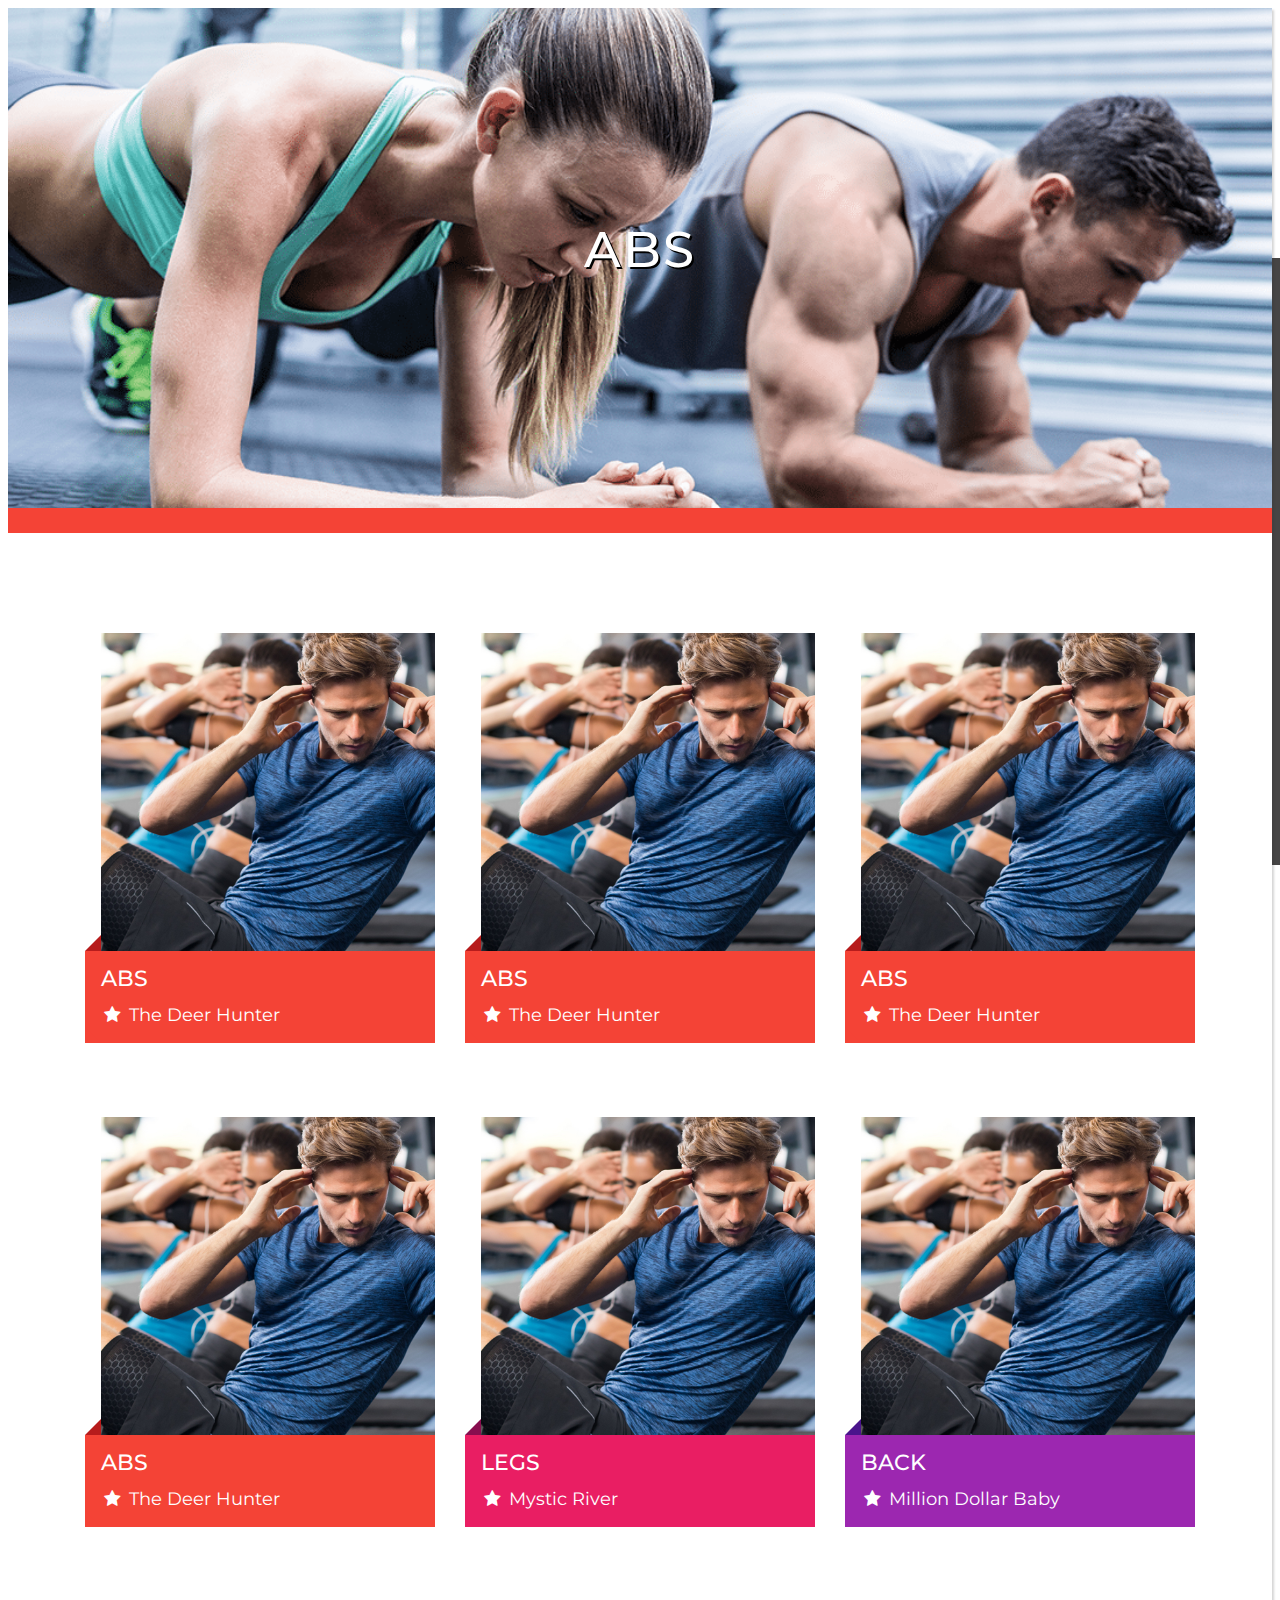
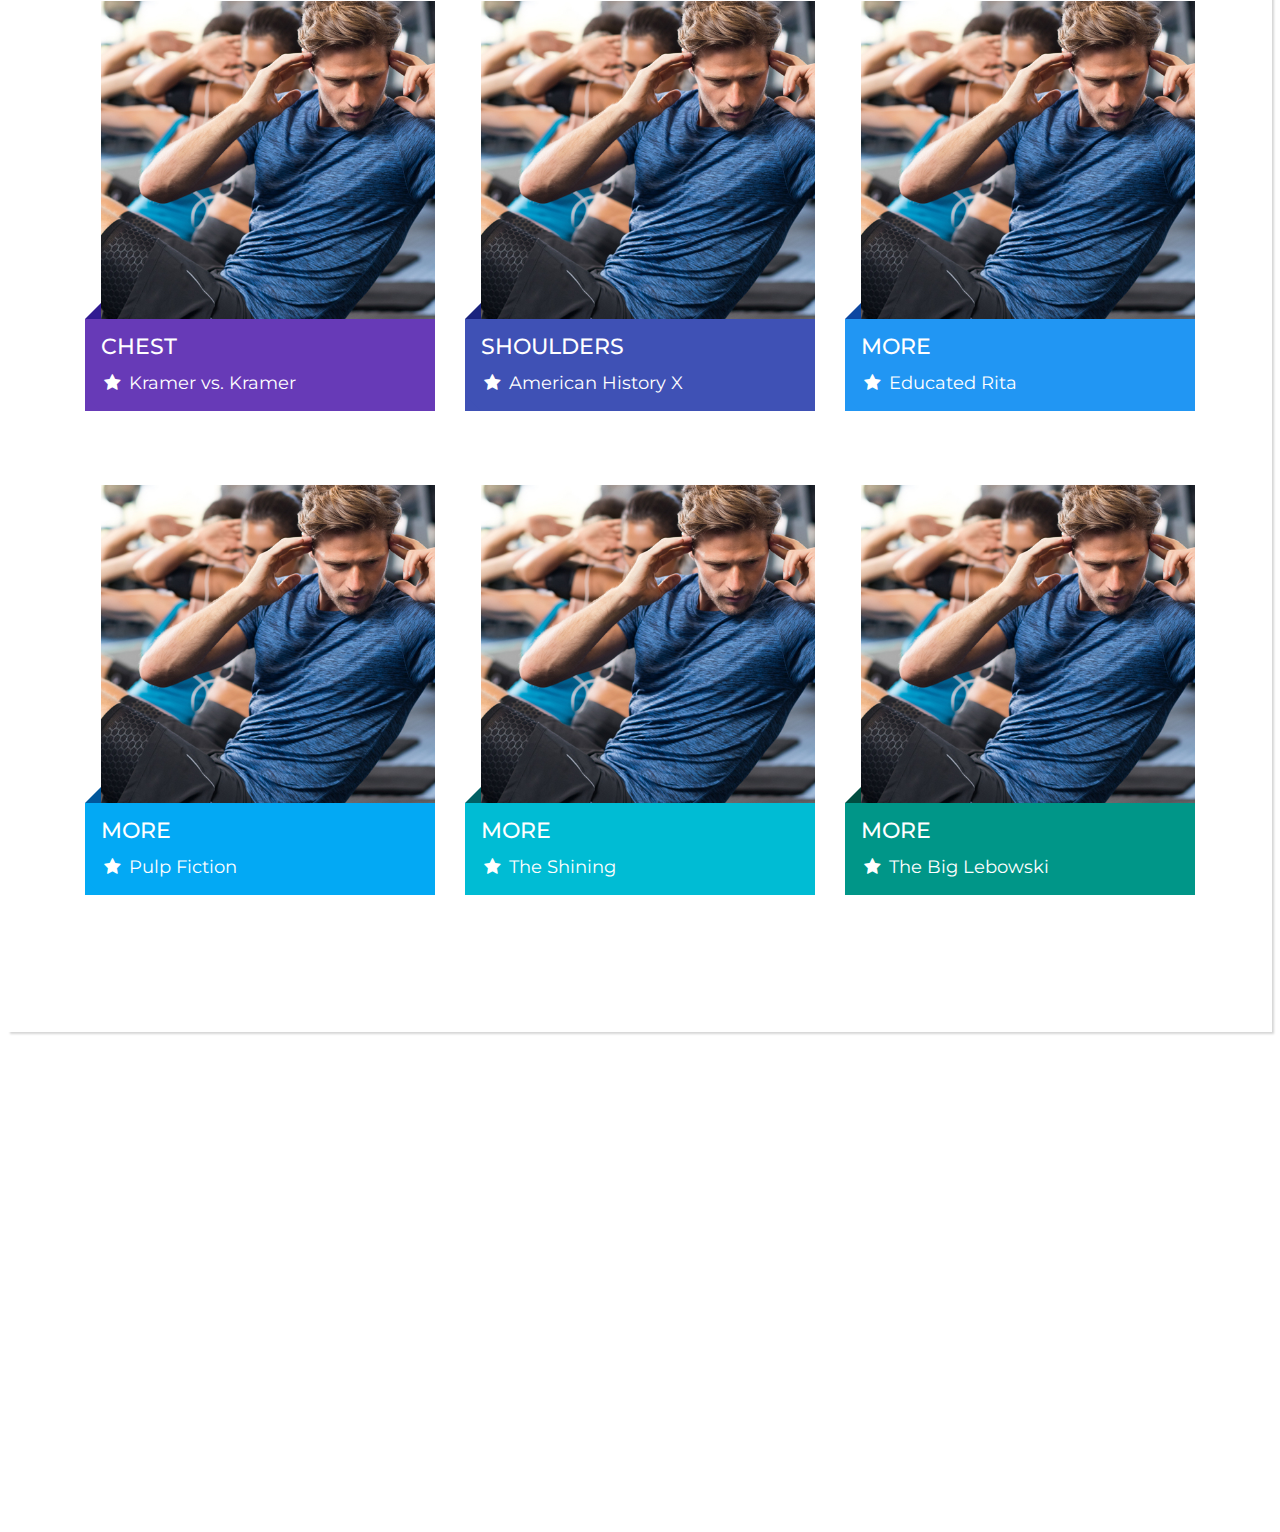
==== Pages/ABS.html @ 4ee438ba "abs page test" ====
<!DOCTYPE html>
<html lang="en">

<head>
    <meta charset="UTF-8">
    <title>Workout Info</title>
    <meta name="viewport" content="width=device-width, initial-scale=1">
    <link rel="stylesheet" href="https://cdnjs.cloudflare.com/ajax/libs/meyer-reset/2.0/reset.min.css">
    <link rel="stylesheet" href="../CSS/style.css">
    <link rel='stylesheet' href='https://cdnjs.cloudflare.com/ajax/libs/font-awesome/4.2.0/css/font-awesome.min.css'>
    <link rel='stylesheet' href='../CSS/block-ex.css'>
    <link rel="stylesheet" href="../CSS/cards.css">
    <link rel="stylesheet" href="../CSS/footer.css">
    <link href="https://unpkg.com/aos@2.3.1/dist/aos.css" rel="stylesheet">

</head>

<body>
    <div class="wrapper">
        <!-- partial:index.partial.html -->
        <link href='https://fonts.googleapis.com/css?family=Montserrat|Cardo' rel='stylesheet' type='text/css'>
        <!--NAVIGATION-->
        <header class="main_h">

            <div class="row-nav">
                <a class="logo" href="/Pages/ABS.html">LOGO</a>

                <div class="mobile-toggle">
                    <span></span>
                    <span></span>
                    <span></span>
                </div>

                <nav>
                    <ul>
                        <li><a href=".ABS">Section 01</a></li>
                        <li><a href=".sec02">Section 02</a></li>
                        <li><a href=".sec03">Section 03</a></li>
                        <li><a href=".sec04">Section 04</a></li>
                    </ul>
                </nav>


            </div> <!-- / row -->
        </header>
        <!--HEADER+TITEL-->
        <div class="hero hero-abs">

            <h1><span></span> <br> ABS</h1>



        </div>
        <section class="top-color-abs">
        </section>

        <section class="blank">
        </section>

        <!--EXERCISES-->

        <section class="container">

            <div class="row active-with-click">
                <div class="col-md-4 col-sm-6 col-xs-12">
                    <article class="material-card Red">
                        <h2>
                            <span>ABS</span>
                            <strong>
                                <i class="fa fa-fw fa-star"></i>
                                The Deer Hunter
                            </strong>
                        </h2>
                        <div class="mc-content">
                            <div class="img-container">
                                <img class="img-responsive" src="../Sources/Pictures/abs.jpg">
                            </div>
                        </div>

                    </article>
                </div>
                <div class="col-md-4 col-sm-6 col-xs-12">
                    <article class="material-card Red">
                        <h2>
                            <span>ABS</span>
                            <strong>
                                <i class="fa fa-fw fa-star"></i>
                                The Deer Hunter
                            </strong>
                        </h2>
                        <div class="mc-content">
                            <div class="img-container">
                                <img class="img-responsive" src="../Sources/Pictures/abs.jpg">
                            </div>
                            <div class="mc-description">
                                He has appeared in more than 100 films and television shows, including The Deer
                                Hunter,
                                Annie Hall, The Prophecy trilogy, The Dogs of War ...
                            </div>
                        </div>

                    </article>
                </div>
                <div class="col-md-4 col-sm-6 col-xs-12">
                    <article class="material-card Red">
                        <h2>
                            <span>ABS</span>
                            <strong>
                                <i class="fa fa-fw fa-star"></i>
                                The Deer Hunter
                            </strong>
                        </h2>
                        <div class="mc-content">
                            <div class="img-container">
                                <img class="img-responsive" src="../Sources/Pictures/abs.jpg">
                            </div>
                        </div>

                    </article>
                </div>
                <div class="col-md-4 col-sm-6 col-xs-12">
                    <article class="material-card Red">
                        <h2>
                            <span>ABS</span>
                            <strong>
                                <i class="fa fa-fw fa-star"></i>
                                The Deer Hunter
                            </strong>
                        </h2>
                        <div class="mc-content">
                            <div class="img-container">
                                <img class="img-responsive" src="../Sources/Pictures/abs.jpg">
                            </div>
                        </div>

                    </article>
                </div>
                <div class="col-md-4 col-sm-6 col-xs-12">
                    <article class="material-card Pink">
                        <h2>
                            <span>LEGS</span>
                            <strong>
                                <i class="fa fa-fw fa-star"></i>
                                Mystic River
                            </strong>
                        </h2>
                        <div class="mc-content">
                            <div class="img-container">
                                <img class="img-responsive" src="../Sources/Pictures/abs.jpg">
                            </div>

                        </div>
                    </article>
                </div>
                <div class="col-md-4 col-sm-6 col-xs-12">
                    <article class="material-card Purple">
                        <h2>
                            <span>BACK</span>
                            <strong>
                                <i class="fa fa-fw fa-star"></i>
                                Million Dollar Baby
                            </strong>
                        </h2>
                        <div class="mc-content">
                            <div class="img-container">
                                <img class="img-responsive" src="../Sources/Pictures/abs.jpg">
                            </div>

                        </div>

                    </article>
                </div>
                <div class="col-md-4 col-sm-6 col-xs-12">
                    <article class="material-card Deep-Purple">
                        <h2>
                            <span>CHEST</span>
                            <strong>
                                <i class="fa fa-fw fa-star"></i>
                                Kramer vs. Kramer
                            </strong>
                        </h2>
                        <div class="mc-content">
                            <div class="img-container">
                                <img class="img-responsive" src="../Sources/Pictures/abs.jpg">
                            </div>

                        </div>

                    </article>
                </div>
                <div class="col-md-4 col-sm-6 col-xs-12">
                    <article class="material-card Indigo">
                        <h2>
                            <span>SHOULDERS</span>
                            <strong>
                                <i class="fa fa-fw fa-star"></i>
                                American History X
                            </strong>
                        </h2>
                        <div class="mc-content">
                            <div class="img-container">
                                <img class="img-responsive" src="../Sources/Pictures/abs.jpg">
                            </div>

                        </div>

                    </article>
                </div>
                <div class="col-md-4 col-sm-6 col-xs-12">
                    <article class="material-card Blue">
                        <h2>
                            <span>MORE</span>
                            <strong>
                                <i class="fa fa-fw fa-star"></i>
                                Educated Rita
                            </strong>
                        </h2>
                        <div class="mc-content">
                            <div class="img-container">
                                <img class="img-responsive" src="../Sources/Pictures/abs.jpg">
                            </div>

                        </div>

                    </article>
                </div>
                <div class="col-md-4 col-sm-6 col-xs-12">
                    <article class="material-card Light-Blue">
                        <h2>
                            <span>MORE</span>
                            <strong>
                                <i class="fa fa-fw fa-star"></i>
                                Pulp Fiction
                            </strong>
                        </h2>
                        <div class="mc-content">
                            <div class="img-container">
                                <img class="img-responsive" src="../Sources/Pictures/abs.jpg">
                            </div>

                        </div>

                    </article>
                </div>
                <div class="col-md-4 col-sm-6 col-xs-12">
                    <article class="material-card Cyan">
                        <h2>
                            <span>MORE</span>
                            <strong>
                                <i class="fa fa-fw fa-star"></i>
                                The Shining
                            </strong>
                        </h2>
                        <div class="mc-content">
                            <div class="img-container">
                                <img class="img-responsive" src="../Sources/Pictures/abs.jpg">
                            </div>

                        </div>
                    </article>
                </div>
                <div class="col-md-4 col-sm-6 col-xs-12">
                    <article class="material-card Teal">
                        <h2>
                            <span>MORE</span>
                            <strong>
                                <i class="fa fa-fw fa-star"></i>
                                The Big Lebowski
                            </strong>
                        </h2>
                        <div class="mc-content">
                            <div class="img-container">
                                <img class="img-responsive" src="../Sources/Pictures/abs.jpg">
                            </div>

                        </div>
                </div>

            </div>
            <div class="blank"></div>
        </section>




        <!--Legs-->

        <!--Arms-->

    </div>


    <!--FOOTER-->
    <footer>
        <div class="footer">
            <div class="inner-footer">
                <div class="footer-items">
                    <a href="/index.html"><img src="/Images/logo/UitDeKnoop logo white.png" alt="logo" /></a>
                    <p>
                        Info
                    </p>
                </div>

                <div class="footer-items links">
                    <h2>Links</h2>
                    <div class="border"></div>
                    <ul>
                        <a href="/Pages/overons.html">
                            <li>About us</li>
                        </a>
                        <a href="/Pages/activiteiten.html">
                            <li>How it works</li>
                        </a>

                    </ul>
                </div>

                <div class="footer-items inschrijven">
                    <h2>Inschrijvingen</h2>
                    <div class="border"></div>
                    <ul>
                        <a href="/Pages/lidworden.html">
                            <li>Word lid</li>
                        </a>
                        <a href="/Pages/vrijwilliger.html">
                            <li>Word vrijwilliger</li>
                        </a>
                        <a onclick="toonDonatie();">
                            <li>Steun ons</li>
                        </a>
                    </ul>
                </div>

                <div class="footer-items">
                    <h2>Contacteer ons</h2>
                    <div class="border"></div>
                    <ul>
                        <li>
                            <i class="fa fa-map-marker" aria-hidden="true"></i>Mussenstraat
                            17-19, 1000 Brussel
                        </li>
                        <li>
                            <i class="fa fa-phone" aria-hidden="true"></i>02 546 15 91
                        </li>
                        <li>
                            <i class="fa fa-envelope" aria-hidden="true"></i>info@gehandicaptenensolidariteit.be
                        </li>
                    </ul>
                    <div class="social-media">
                        <a href="https://www.facebook.com/gehandicaptenensolidariteitvzw/"><i class="fa fa-facebook"
                                aria-hidden="true"></i></a>
                    </div>
                </div>
            </div>
            <div class="footer-bottom">
                Gemaakt door Alex Menzies
            </div>
        </div>
    </footer>


    <!-- partial -->
    <style>
        .github-corner:hover .octo-arm {
            animation: octocat-wave 560ms ease-in-out
        }

        @keyframes octocat-wave {

            0%,
            100% {
                transform: rotate(0)
            }

            20%,
            60% {
                transform: rotate(-25deg)
            }

            40%,
            80% {
                transform: rotate(10deg)
            }
        }

        @media (max-width:500px) {
            .github-corner:hover .octo-arm {
                animation: none
            }

            .github-corner .octo-arm {
                animation: octocat-wave 560ms ease-in-out
            }
        }
    </style>
    <script src="https://unpkg.com/aos@2.3.1/dist/aos.js"></script>

    <script>
        AOS.init();
    </script>
    <script src="../JAVA/cards.js"></script>
    <script src="../JAVA/hide.js"></script>
    <script src='https://cdnjs.cloudflare.com/ajax/libs/jquery/2.1.3/jquery.min.js'></script>
    <script src="../JAVA/script.js"></script>

</body>

</html>
---- CSS/style.css ----
.main_h {
  position: fixed;
  max-height: 70px;
  z-index: 999;
  width: 100%;
  padding-top: 17px;
  background: none;
  overflow: hidden;
  -webkit-transition: all 0.3s;
  transition: all 0.3s;
  opacity: 0;
  top: -100px;
  padding-bottom: 6px;
  font-family: "Montserrat", sans-serif;
}

@media only screen and (max-width: 766px) {
  .main_h {
    padding-top: 25px;
  }
}

.open-nav {
  max-height: 400px !important;
}

.open-nav .mobile-toggle {
  transform: rotate(-90deg);
  -webkit-transform: rotate(-90deg);
}

.sticky {
  background-color: #fff;
  opacity: 1;
  top: 0px;
  border-bottom: 1px solid gainsboro;
  box-shadow: 0 1px 50px -2px gray;
}

.logo {
  width: 50px;
  font-size: 25px;
  color: #8f8f8f;
  text-transform: uppercase;
  float: left;
  display: block;
  margin-top: 0;
  line-height: 1;
  margin-bottom: 10px;
}

@media only screen and (max-width: 766px) {
  .logo {
    float: none;
  }
}

nav {
  float: right;
  width: 60%;
}

@media only screen and (max-width: 766px) {
  nav {
    width: 100%;
  }
}

nav ul {
  list-style: none;
  overflow: hidden;
  text-align: right;
  float: right;
}

@media only screen and (max-width: 766px) {
  nav ul {
    padding-top: 10px;
    margin-bottom: 22px;
    float: left;
    text-align: center;
    width: 100%;
  }
}

nav ul li {
  display: inline-block;
  margin-left: 35px;
  line-height: 1.5;
}

@media only screen and (max-width: 766px) {
  nav ul li {
    width: 100%;
    padding: 7px 0;
    margin: 0;
  }
}

nav ul a {
  color: #888888;
  text-transform: uppercase;
  font-size: 12px;
}

.mobile-toggle {
  display: none;
  cursor: pointer;
  font-size: 20px;
  position: absolute;
  right: 22px;
  top: 0;
  width: 30px;
  -webkit-transition: all 200ms ease-in;
  -moz-transition: all 200ms ease-in;
  transition: all 200ms ease-in;
}

@media only screen and (max-width: 766px) {
  .mobile-toggle {
    display: block;
  }
}

.mobile-toggle span {
  width: 30px;
  height: 4px;
  margin-bottom: 6px;
  border-radius: 1000px;
  background: #8f8f8f;
  display: block;
}

.row-nav {
  width: 100%;
  max-width: 1200px;
  margin: 0 auto;
  position: relative;
  padding: 0 2%;
}


* {
  box-sizing: border-box;
}

body {
  color: #8f8f8f;
  background: white;
  font-weight: 300;
  -webkit-font-smoothing: antialiased;
  font-family: "Montserrat", sans-serif;
}

a {
  text-decoration: none;
}

#myDIV {
  display: none;
}

h1 {
  font-size: 30px;
  line-height: 1.8;
  text-transform: uppercase;
  font-family: "Montserrat", sans-serif;
}

p {
  margin-bottom: 20px;
  font-size: 17px;
  line-height: 2;
}

.content {
  padding: 50px 2% 250px;
}

.top-color-abs {
  background-color: #F44336;
  height: 25px;
}

.button {
  border: none;
  color: white;
  padding: 5px 20px;
  text-align: center;
  text-decoration: none;
  display: inline-block;
  font-size: 16px;
  margin: 4px 2px;
  cursor: pointer;
}

.button-style {
  background-color: rgba(255, 255, 255, 0);
  color: white;
  border: 2px solid #e7e7e7;
  border-radius: 9px;
}

.hero {
  position: relative;
  background: #333 url(../Sources/Pictures/why-you-should-not-do-that-workout-1199x675.jpg) fixed top;
  -webkit-background-size: cover;
  -moz-background-size: cover;
  background-size: 100%;
  text-align: center;
  color: #fff;
  padding-top: 110px;
  min-height: 500px;
  letter-spacing: 2px;
  font-family: "Montserrat", sans-serif;
}

.hero-abs {

  background: #333 url(/Sources/Pictures/abs2.png) fixed top;

  background-size: 100%;
}



.hero h1 {
  font-size: 50px;
  line-height: 1.3;
  text-shadow: black 2px 2px;
}

.hero h1 span {
  font-size: 25px;
  color: #e8f380;
  border-bottom: 2px solid #e8f380;
  padding-bottom: 12px;
  line-height: 3;
}

.mouse {
  display: block;
  margin: 0 auto;
  width: 26px;
  height: 46px;
  border-radius: 13px;
  border: 2px solid #e8f380;
  bottom: 40px;
  position: absolute;
  left: 50%;
  margin-left: -14px;
}

.mouse span {
  display: block;
  margin: 6px auto;
  width: 2px;
  height: 2px;
  border-radius: 4px;
  background: #e8f380;
  border: 1px solid transparent;
  -webkit-animation-duration: 1s;
  animation-duration: 1s;
  -webkit-animation-fill-mode: both;
  animation-fill-mode: both;
  -webkit-animation-iteration-count: infinite;
  animation-iteration-count: infinite;
  -webkit-animation-name: scroll;
  animation-name: scroll;
}

.blank {
  width: 100%;
  height: 100px;
}

@-webkit-keyframes scroll {
  0% {
    opacity: 1;
    -webkit-transform: translateY(0);
    transform: translateY(0);
  }

  100% {
    opacity: 0;
    -webkit-transform: translateY(20px);
    transform: translateY(20px);
  }
}

@keyframes scroll {
  0% {
    opacity: 1;
    -webkit-transform: translateY(0);
    -ms-transform: translateY(0);
    transform: translateY(0);
  }

  100% {
    opacity: 0;
    -webkit-transform: translateY(20px);
    -ms-transform: translateY(20px);
    transform: translateY(20px);
  }
}
---- CSS/block-ex.css ----
.carousel-inner>.item>a>img,
.carousel-inner>.item>img,
.img-responsive,
.thumbnail a>img,
.thumbnail>img {
    display: block;
    max-width: 100%;
    height: auto
}

.img-rounded {
    border-radius: 6px
}

.img-thumbnail {
    display: inline-block;
    max-width: 100%;
    height: auto;
    padding: 4px;
    line-height: 1.42857143;
    background-color: #fff;
    border: 1px solid #ddd;
    border-radius: 4px;
    -webkit-transition: all .2s ease-in-out;
    -o-transition: all .2s ease-in-out;
    transition: all .2s ease-in-out
}

.img-circle {
    border-radius: 50%
}

hr {
    margin-top: 20px;
    margin-bottom: 20px;
    border: 0;
    border-top: 1px solid #eee
}

.sr-only {
    position: absolute;
    width: 1px;
    height: 1px;
    padding: 0;
    margin: -1px;
    overflow: hidden;
    clip: rect(0, 0, 0, 0);
    border: 0
}

.sr-only-focusable:active,
.sr-only-focusable:focus {
    position: static;
    width: auto;
    height: auto;
    margin: 0;
    overflow: visible;
    clip: auto
}

[role=button] {
    cursor: pointer
}

.h1,
.h2,
.h3,
.h4,
.h5,
.h6,
h1,
h2,
h3,
h4,
h5,
h6 {
    font-weight: 500;
    line-height: 1.1;
    color: inherit
}

.h1 .small,
.h1 small,
.h2 .small,
.h2 small,
.h3 .small,
.h3 small,
.h4 .small,
.h4 small,
.h5 .small,
.h5 small,
.h6 .small,
.h6 small,
h1 .small,
h1 small,
h2 .small,
h2 small,
h3 .small,
h3 small,
h4 .small,
h4 small,
h5 .small,
h5 small,
h6 .small,
h6 small {
    font-weight: 400;
    line-height: 1;
    color: #777
}

.h1,
.h2,
.h3,
h1,
h2,
h3 {
    margin-top: 20px;
    margin-bottom: 10px
}

.h1 .small,
.h1 small,
.h2 .small,
.h2 small,
.h3 .small,
.h3 small,
h1 .small,
h1 small,
h2 .small,
h2 small,
h3 .small,
h3 small {
    font-size: 50%
}

.h4,
.h5,
.h6,
h4,
h5,
h6 {
    margin-top: 10px;
    margin-bottom: 10px
}

.h4 .small,
.h4 small,
.h5 .small,
.h5 small,
.h6 .small,
.h6 small,
h4 .small,
h4 small,
h5 .small,
h5 small,
h6 .small,
h6 small {
    font-size: 75%
}

.h1,
h1 {
    font-size: 30px
}

.h2,
h2 {
    font-size: 30px
}

.h3,
h3 {
    font-size: 24px
}

.h4,
h4 {
    font-size: 18px
}

.h5,
h5 {
    font-size: 14px
}

.h6,
h6 {
    font-size: 12px
}

p {
    margin: 0 0 10px
}

.lead {
    margin-bottom: 20px;
    font-size: 16px;
    font-weight: 300;
    line-height: 1.4
}

@media (min-width:768px) {
    .lead {
        font-size: 21px
    }
}

.small,
small {
    font-size: 85%
}

.mark,
mark {
    padding: .2em;
    background-color: #fcf8e3
}

.text-left {
    text-align: left
}

.text-right {
    text-align: right
}

.text-center {
    text-align: center
}

.text-justify {
    text-align: justify
}

.text-nowrap {
    white-space: nowrap
}

.text-lowercase {
    text-transform: lowercase
}

.text-uppercase {
    text-transform: uppercase
}

.text-capitalize {
    text-transform: capitalize
}

.text-muted {
    color: #777
}

.text-primary {
    color: #337ab7
}

a.text-primary:hover {
    color: #286090
}

.text-success {
    color: #3c763d
}

a.text-success:hover {
    color: #2b542c
}

.text-info {
    color: #31708f
}

a.text-info:hover {
    color: #245269
}

.text-warning {
    color: #8a6d3b
}

a.text-warning:hover {
    color: #66512c
}

.text-danger {
    color: #a94442
}

a.text-danger:hover {
    color: #843534
}

.bg-primary {
    color: #fff;
    background-color: #337ab7
}

a.bg-primary:hover {
    background-color: #286090
}

.bg-success {
    background-color: #dff0d8
}

a.bg-success:hover {
    background-color: #c1e2b3
}

.bg-info {
    background-color: #d9edf7
}

a.bg-info:hover {
    background-color: #afd9ee
}

.bg-warning {
    background-color: #fcf8e3
}

a.bg-warning:hover {
    background-color: #f7ecb5
}

.bg-danger {
    background-color: #f2dede
}

a.bg-danger:hover {
    background-color: #e4b9b9
}

.page-header {
    padding-bottom: 9px;
    margin: 40px 0 20px;
    border-bottom: 1px solid #eee
}

ol,
ul {
    margin-top: 0;
    margin-bottom: 10px
}

ol ol,
ol ul,
ul ol,
ul ul {
    margin-bottom: 0
}

.list-unstyled {
    padding-left: 0;
    list-style: none
}

.list-inline {
    padding-left: 0;
    margin-left: -5px;
    list-style: none
}

.list-inline>li {
    display: inline-block;
    padding-right: 5px;
    padding-left: 5px
}

dl {
    margin-top: 0;
    margin-bottom: 20px
}

dd,
dt {
    line-height: 1.42857143
}

dt {
    font-weight: 700
}

dd {
    margin-left: 0
}

@media (min-width:768px) {
    .dl-horizontal dt {
        float: left;
        width: 160px;
        overflow: hidden;
        clear: left;
        text-align: right;
        text-overflow: ellipsis;
        white-space: nowrap
    }

    .dl-horizontal dd {
        margin-left: 180px
    }
}

abbr[data-original-title],
abbr[title] {
    cursor: help;
    border-bottom: 1px dotted #777
}

.initialism {
    font-size: 90%;
    text-transform: uppercase
}

blockquote {
    padding: 10px 20px;
    margin: 0 0 20px;
    font-size: 17.5px;
    border-left: 5px solid #eee
}

blockquote ol:last-child,
blockquote p:last-child,
blockquote ul:last-child {
    margin-bottom: 0
}

blockquote .small,
blockquote footer,
blockquote small {
    display: block;
    font-size: 80%;
    line-height: 1.42857143;
    color: #777
}

blockquote .small:before,
blockquote footer:before,
blockquote small:before {
    content: '\2014 \00A0'
}

.blockquote-reverse,
blockquote.pull-right {
    padding-right: 15px;
    padding-left: 0;
    text-align: right;
    border-right: 5px solid #eee;
    border-left: 0
}

.blockquote-reverse .small:before,
.blockquote-reverse footer:before,
.blockquote-reverse small:before,
blockquote.pull-right .small:before,
blockquote.pull-right footer:before,
blockquote.pull-right small:before {
    content: ''
}

.blockquote-reverse .small:after,
.blockquote-reverse footer:after,
.blockquote-reverse small:after,
blockquote.pull-right .small:after,
blockquote.pull-right footer:after,
blockquote.pull-right small:after {
    content: '\00A0 \2014'
}

address {
    margin-bottom: 20px;
    font-style: normal;
    line-height: 1.42857143
}

code,
kbd,
pre,
samp {
    font-family: Menlo, Monaco, Consolas, "Courier New", monospace
}

code {
    padding: 2px 4px;
    font-size: 90%;
    color: #c7254e;
    background-color: #f9f2f4;
    border-radius: 4px
}

kbd {
    padding: 2px 4px;
    font-size: 90%;
    color: #fff;
    background-color: #333;
    border-radius: 3px;
    -webkit-box-shadow: inset 0 -1px 0 rgba(0, 0, 0, .25);
    box-shadow: inset 0 -1px 0 rgba(0, 0, 0, .25)
}

kbd kbd {
    padding: 0;
    font-size: 100%;
    font-weight: 700;
    -webkit-box-shadow: none;
    box-shadow: none
}

pre {
    display: block;
    padding: 9.5px;
    margin: 0 0 10px;
    font-size: 13px;
    line-height: 1.42857143;
    color: #333;
    word-break: break-all;
    word-wrap: break-word;
    background-color: #f5f5f5;
    border: 1px solid #ccc;
    border-radius: 4px
}

pre code {
    padding: 0;
    font-size: inherit;
    color: inherit;
    white-space: pre-wrap;
    background-color: transparent;
    border-radius: 0
}

.pre-scrollable {
    max-height: 340px;
    overflow-y: scroll
}

.container {
    padding-right: 15px;
    padding-left: 15px;
    margin-right: auto;
    margin-left: auto
}

@media (min-width:768px) {
    .container {
        width: 750px
    }
}

@media (min-width:992px) {
    .container {
        width: 970px
    }
}

@media (min-width:1200px) {
    .container {
        width: 1170px
    }
}

.container-fluid {
    padding-right: 15px;
    padding-left: 15px;
    margin-right: auto;
    margin-left: auto
}



.col-lg-1,
.col-lg-10,
.col-lg-11,
.col-lg-12,
.col-lg-2,
.col-lg-3,
.col-lg-4,
.col-lg-5,
.col-lg-6,
.col-lg-7,
.col-lg-8,
.col-lg-9,
.col-md-1,
.col-md-10,
.col-md-11,
.col-md-12,
.col-md-2,
.col-md-3,
.col-md-4,
.col-md-5,
.col-md-6,
.col-md-7,
.col-md-8,
.col-md-9,
.col-sm-1,
.col-sm-10,
.col-sm-11,
.col-sm-12,
.col-sm-2,
.col-sm-3,
.col-sm-4,
.col-sm-5,
.col-sm-6,
.col-sm-7,
.col-sm-8,
.col-sm-9,
.col-xs-1,
.col-xs-10,
.col-xs-11,
.col-xs-12,
.col-xs-2,
.col-xs-3,
.col-xs-4,
.col-xs-5,
.col-xs-6,
.col-xs-7,
.col-xs-8,
.col-xs-9 {
    position: relative;
    min-height: 1px;
    padding-right: 15px;
    padding-left: 15px
}

.col-xs-1,
.col-xs-10,
.col-xs-11,
.col-xs-12,
.col-xs-2,
.col-xs-3,
.col-xs-4,
.col-xs-5,
.col-xs-6,
.col-xs-7,
.col-xs-8,
.col-xs-9 {
    float: left
}

.col-xs-12 {
    width: 50%
}

.col-xs-11 {
    width: 91.66666667%
}

.col-xs-10 {
    width: 83.33333333%
}

.col-xs-9 {
    width: 75%
}

.col-xs-8 {
    width: 66.66666667%
}

.col-xs-7 {
    width: 58.33333333%
}

.col-xs-6 {
    width: 50%
}

.col-xs-5 {
    width: 41.66666667%
}

.col-xs-4 {
    width: 33.33333333%
}

.col-xs-3 {
    width: 25%
}

.col-xs-2 {
    width: 16.66666667%
}

.col-xs-1 {
    width: 8.33333333%
}

.col-xs-pull-12 {
    right: 100%
}

.col-xs-pull-11 {
    right: 91.66666667%
}

.col-xs-pull-10 {
    right: 83.33333333%
}

.col-xs-pull-9 {
    right: 75%
}

.col-xs-pull-8 {
    right: 66.66666667%
}

.col-xs-pull-7 {
    right: 58.33333333%
}

.col-xs-pull-6 {
    right: 50%
}

.col-xs-pull-5 {
    right: 41.66666667%
}

.col-xs-pull-4 {
    right: 33.33333333%
}

.col-xs-pull-3 {
    right: 25%
}

.col-xs-pull-2 {
    right: 16.66666667%
}

.col-xs-pull-1 {
    right: 8.33333333%
}

.col-xs-pull-0 {
    right: auto
}

.col-xs-push-12 {
    left: 100%
}

.col-xs-push-11 {
    left: 91.66666667%
}

.col-xs-push-10 {
    left: 83.33333333%
}

.col-xs-push-9 {
    left: 75%
}

.col-xs-push-8 {
    left: 66.66666667%
}

.col-xs-push-7 {
    left: 58.33333333%
}

.col-xs-push-6 {
    left: 50%
}

.col-xs-push-5 {
    left: 41.66666667%
}

.col-xs-push-4 {
    left: 33.33333333%
}

.col-xs-push-3 {
    left: 25%
}

.col-xs-push-2 {
    left: 16.66666667%
}

.col-xs-push-1 {
    left: 8.33333333%
}

.col-xs-push-0 {
    left: auto
}

.col-xs-offset-12 {
    margin-left: 100%
}

.col-xs-offset-11 {
    margin-left: 91.66666667%
}

.col-xs-offset-10 {
    margin-left: 83.33333333%
}

.col-xs-offset-9 {
    margin-left: 75%
}

.col-xs-offset-8 {
    margin-left: 66.66666667%
}

.col-xs-offset-7 {
    margin-left: 58.33333333%
}

.col-xs-offset-6 {
    margin-left: 50%
}

.col-xs-offset-5 {
    margin-left: 41.66666667%
}

.col-xs-offset-4 {
    margin-left: 33.33333333%
}

.col-xs-offset-3 {
    margin-left: 25%
}

.col-xs-offset-2 {
    margin-left: 16.66666667%
}

.col-xs-offset-1 {
    margin-left: 8.33333333%
}

.col-xs-offset-0 {
    margin-left: 0
}

@media (min-width:768px) {

    .col-sm-1,
    .col-sm-10,
    .col-sm-11,
    .col-sm-12,
    .col-sm-2,
    .col-sm-3,
    .col-sm-4,
    .col-sm-5,
    .col-sm-6,
    .col-sm-7,
    .col-sm-8,
    .col-sm-9 {
        float: left
    }

    .col-sm-12 {
        width: 100%
    }

    .col-sm-11 {
        width: 91.66666667%
    }

    .col-sm-10 {
        width: 83.33333333%
    }

    .col-sm-9 {
        width: 75%
    }

    .col-sm-8 {
        width: 66.66666667%
    }

    .col-sm-7 {
        width: 58.33333333%
    }

    .col-sm-6 {
        width: 33.3333333%
    }

    .col-sm-5 {
        width: 41.66666667%
    }

    .col-sm-4 {
        width: 33.33333333%
    }

    .col-sm-3 {
        width: 25%
    }

    .col-sm-2 {
        width: 16.66666667%
    }

    .col-sm-1 {
        width: 8.33333333%
    }

    .col-sm-pull-12 {
        right: 100%
    }

    .col-sm-pull-11 {
        right: 91.66666667%
    }

    .col-sm-pull-10 {
        right: 83.33333333%
    }

    .col-sm-pull-9 {
        right: 75%
    }

    .col-sm-pull-8 {
        right: 66.66666667%
    }

    .col-sm-pull-7 {
        right: 58.33333333%
    }

    .col-sm-pull-6 {
        right: 50%
    }

    .col-sm-pull-5 {
        right: 41.66666667%
    }

    .col-sm-pull-4 {
        right: 33.33333333%
    }

    .col-sm-pull-3 {
        right: 25%
    }

    .col-sm-pull-2 {
        right: 16.66666667%
    }

    .col-sm-pull-1 {
        right: 8.33333333%
    }

    .col-sm-pull-0 {
        right: auto
    }

    .col-sm-push-12 {
        left: 100%
    }

    .col-sm-push-11 {
        left: 91.66666667%
    }

    .col-sm-push-10 {
        left: 83.33333333%
    }

    .col-sm-push-9 {
        left: 75%
    }

    .col-sm-push-8 {
        left: 66.66666667%
    }

    .col-sm-push-7 {
        left: 58.33333333%
    }

    .col-sm-push-6 {
        left: 50%
    }

    .col-sm-push-5 {
        left: 41.66666667%
    }

    .col-sm-push-4 {
        left: 33.33333333%
    }

    .col-sm-push-3 {
        left: 25%
    }

    .col-sm-push-2 {
        left: 16.66666667%
    }

    .col-sm-push-1 {
        left: 8.33333333%
    }

    .col-sm-push-0 {
        left: auto
    }

    .col-sm-offset-12 {
        margin-left: 100%
    }

    .col-sm-offset-11 {
        margin-left: 91.66666667%
    }

    .col-sm-offset-10 {
        margin-left: 83.33333333%
    }

    .col-sm-offset-9 {
        margin-left: 75%
    }

    .col-sm-offset-8 {
        margin-left: 66.66666667%
    }

    .col-sm-offset-7 {
        margin-left: 58.33333333%
    }

    .col-sm-offset-6 {
        margin-left: 50%
    }

    .col-sm-offset-5 {
        margin-left: 41.66666667%
    }

    .col-sm-offset-4 {
        margin-left: 33.33333333%
    }

    .col-sm-offset-3 {
        margin-left: 25%
    }

    .col-sm-offset-2 {
        margin-left: 16.66666667%
    }

    .col-sm-offset-1 {
        margin-left: 8.33333333%
    }

    .col-sm-offset-0 {
        margin-left: 0
    }
}

@media (min-width:992px) {

    .col-md-1,
    .col-md-10,
    .col-md-11,
    .col-md-12,
    .col-md-2,
    .col-md-3,
    .col-md-4,
    .col-md-5,
    .col-md-6,
    .col-md-7,
    .col-md-8,
    .col-md-9 {
        float: left
    }

    .col-md-12 {
        width: 100%
    }

    .col-md-11 {
        width: 91.66666667%
    }

    .col-md-10 {
        width: 83.33333333%
    }

    .col-md-9 {
        width: 75%
    }

    .col-md-8 {
        width: 66.66666667%
    }

    .col-md-7 {
        width: 58.33333333%
    }

    .col-md-6 {
        width: 50%
    }

    .col-md-5 {
        width: 41.66666667%
    }

    .col-md-4 {
        width: 33.33333333%
    }

    .col-md-3 {
        width: 25%
    }

    .col-md-2 {
        width: 16.66666667%
    }

    .col-md-1 {
        width: 8.33333333%
    }

    .col-md-pull-12 {
        right: 100%
    }

    .col-md-pull-11 {
        right: 91.66666667%
    }

    .col-md-pull-10 {
        right: 83.33333333%
    }

    .col-md-pull-9 {
        right: 75%
    }

    .col-md-pull-8 {
        right: 66.66666667%
    }

    .col-md-pull-7 {
        right: 58.33333333%
    }

    .col-md-pull-6 {
        right: 50%
    }

    .col-md-pull-5 {
        right: 41.66666667%
    }

    .col-md-pull-4 {
        right: 33.33333333%
    }

    .col-md-pull-3 {
        right: 25%
    }

    .col-md-pull-2 {
        right: 16.66666667%
    }

    .col-md-pull-1 {
        right: 8.33333333%
    }

    .col-md-pull-0 {
        right: auto
    }

    .col-md-push-12 {
        left: 100%
    }

    .col-md-push-11 {
        left: 91.66666667%
    }

    .col-md-push-10 {
        left: 83.33333333%
    }

    .col-md-push-9 {
        left: 75%
    }

    .col-md-push-8 {
        left: 66.66666667%
    }

    .col-md-push-7 {
        left: 58.33333333%
    }

    .col-md-push-6 {
        left: 50%
    }

    .col-md-push-5 {
        left: 41.66666667%
    }

    .col-md-push-4 {
        left: 33.33333333%
    }

    .col-md-push-3 {
        left: 25%
    }

    .col-md-push-2 {
        left: 16.66666667%
    }

    .col-md-push-1 {
        left: 8.33333333%
    }

    .col-md-push-0 {
        left: auto
    }

    .col-md-offset-12 {
        margin-left: 100%
    }

    .col-md-offset-11 {
        margin-left: 91.66666667%
    }

    .col-md-offset-10 {
        margin-left: 83.33333333%
    }

    .col-md-offset-9 {
        margin-left: 75%
    }

    .col-md-offset-8 {
        margin-left: 66.66666667%
    }

    .col-md-offset-7 {
        margin-left: 58.33333333%
    }

    .col-md-offset-6 {
        margin-left: 50%
    }

    .col-md-offset-5 {
        margin-left: 41.66666667%
    }

    .col-md-offset-4 {
        margin-left: 33.33333333%
    }

    .col-md-offset-3 {
        margin-left: 25%
    }

    .col-md-offset-2 {
        margin-left: 16.66666667%
    }

    .col-md-offset-1 {
        margin-left: 8.33333333%
    }

    .col-md-offset-0 {
        margin-left: 0
    }
}
---- CSS/cards.css ----
@import "https://fonts.googleapis.com/css?family=Raleway:400,300,200,500,600,700";

.fa-spin-fast {
  -webkit-animation: fa-spin-fast 0.2s infinite linear;
  animation: fa-spin-fast 0.2s infinite linear;
}

@-webkit-keyframes fa-spin-fast {
  0% {
    -webkit-transform: rotate(0deg);
    transform: rotate(0deg);
  }

  100% {
    -webkit-transform: rotate(359deg);
    transform: rotate(359deg);
  }
}

@keyframes fa-spin-fast {
  0% {
    -webkit-transform: rotate(0deg);
    transform: rotate(0deg);
  }

  100% {
    -webkit-transform: rotate(359deg);
    transform: rotate(359deg);
  }
}

.material-card {
  position: relative;
  height: 0;
  padding-bottom: calc(100% - 16px);
  margin-bottom: 150px;
}

.Test {
  padding-bottom: calc(270px - 16px) !important;

}

.material-card2 {
  position: relative;
  height: 0;
  padding-bottom: calc(300px - 16px);
  margin-bottom: 6.6em;
}

.material-card h2 {
  position: absolute;
  top: calc(100% - 16px);
  left: 0;
  width: 100%;
  padding: 10px 16px;
  color: #fff;
  font-size: 1.4em;
  line-height: 1.6em;
  margin: 0;
  z-index: 10;
  -webkit-transition: all 0.3s;
  -moz-transition: all 0.3s;
  -ms-transition: all 0.3s;
  -o-transition: all 0.3s;
  transition: all 0.3s;
}

.material-card h2 span {
  display: block;
}

.material-card h2 strong {
  font-weight: 400;
  display: block;
  font-size: 0.8em;
}

.material-card h2:before,
.material-card h2:after {
  content: ' ';
  position: absolute;
  left: 0;
  top: -16px;
  width: 0;
  border: 8px solid;
  -webkit-transition: all 0.3s;
  -moz-transition: all 0.3s;
  -ms-transition: all 0.3s;
  -o-transition: all 0.3s;
  transition: all 0.3s;
}

.material-card h2:after {
  top: auto;
  bottom: 0;
}

@media screen and (max-width: 767px) {
  .material-card.mc-active {
    padding-bottom: 0;
    height: auto;
  }
}

.material-card.mc-active h2 {
  top: 0;
  padding: 10px 16px 10px 90px;
}

.material-card.mc-active h2:before {
  top: 0;
}

.material-card.mc-active h2:after {
  bottom: -16px;
}

.material-card .mc-content {
  position: absolute;
  right: 0;
  top: 0;
  bottom: 16px;
  left: 16px;
  -webkit-transition: all 0.3s;
  -moz-transition: all 0.3s;
  -ms-transition: all 0.3s;
  -o-transition: all 0.3s;
  transition: all 0.3s;
}

.material-card .mc-btn-action {
  position: absolute;
  right: 16px;
  top: 15px;
  -webkit-border-radius: 50%;
  -moz-border-radius: 50%;
  border-radius: 50%;
  border: 5px solid;
  width: 54px;
  height: 54px;
  line-height: 44px;
  text-align: center;
  color: #fff;
  cursor: pointer;
  z-index: 20;
  -webkit-transition: all 0.3s;
  -moz-transition: all 0.3s;
  -ms-transition: all 0.3s;
  -o-transition: all 0.3s;
  transition: all 0.3s;
}

.material-card.mc-active .mc-btn-action {
  top: 62px;
}

.material-card .mc-description {
  position: absolute;
  top: 100%;
  right: 30px;
  left: 30px;
  bottom: 54px;
  overflow: hidden;
  opacity: 0;
  filter: alpha(opacity=0);
  -webkit-transition: all 1.2s;
  -moz-transition: all 1.2s;
  -ms-transition: all 1.2s;
  -o-transition: all 1.2s;
  transition: all 1.2s;
}

.material-card .mc-footer {
  height: 0;
  overflow: hidden;
  -webkit-transition: all 0.3s;
  -moz-transition: all 0.3s;
  -ms-transition: all 0.3s;
  -o-transition: all 0.3s;
  transition: all 0.3s;
}

.material-card .mc-footer h4 {
  position: absolute;
  top: 200px;
  left: 30px;
  padding: 0;
  margin: 0;
  font-size: 16px;
  font-weight: 700;
  -webkit-transition: all 1.4s;
  -moz-transition: all 1.4s;
  -ms-transition: all 1.4s;
  -o-transition: all 1.4s;
  transition: all 1.4s;
}

.material-card .mc-footer a {
  display: block;
  float: left;
  position: relative;
  width: 52px;
  height: 52px;
  margin-left: 5px;
  margin-bottom: 15px;
  font-size: 28px;
  color: #fff;
  line-height: 52px;
  text-decoration: none;
  top: 200px;
}

.material-card .mc-footer a:nth-child(1) {
  -webkit-transition: all 0.5s;
  -moz-transition: all 0.5s;
  -ms-transition: all 0.5s;
  -o-transition: all 0.5s;
  transition: all 0.5s;
}

.material-card .mc-footer a:nth-child(2) {
  -webkit-transition: all 0.6s;
  -moz-transition: all 0.6s;
  -ms-transition: all 0.6s;
  -o-transition: all 0.6s;
  transition: all 0.6s;
}

.material-card .mc-footer a:nth-child(3) {
  -webkit-transition: all 0.7s;
  -moz-transition: all 0.7s;
  -ms-transition: all 0.7s;
  -o-transition: all 0.7s;
  transition: all 0.7s;
}

.material-card .mc-footer a:nth-child(4) {
  -webkit-transition: all 0.8s;
  -moz-transition: all 0.8s;
  -ms-transition: all 0.8s;
  -o-transition: all 0.8s;
  transition: all 0.8s;
}

.material-card .mc-footer a:nth-child(5) {
  -webkit-transition: all 0.9s;
  -moz-transition: all 0.9s;
  -ms-transition: all 0.9s;
  -o-transition: all 0.9s;
  transition: all 0.9s;
}

.material-card .img-container {
  overflow: hidden;
  position: absolute;
  left: 0;
  top: 0;
  width: 100%;
  height: 100%;
  z-index: 3;
  -webkit-transition: all 0.3s;
  -moz-transition: all 0.3s;
  -ms-transition: all 0.3s;
  -o-transition: all 0.3s;
  transition: all 0.3s;
}

.material-card.mc-active .img-container {
  -webkit-border-radius: 50%;
  -moz-border-radius: 50%;
  border-radius: 50%;
  left: 0;
  top: 12px;
  width: 60px;
  height: 60px;
  z-index: 20;
}

.material-card.mc-active .mc-content {
  padding-top: 5.6em;
}

@media screen and (max-width: 767px) {
  .material-card.mc-active .mc-content {
    position: relative;
    margin-right: 16px;
  }

  .Test {
    padding-bottom: calc(150px - 16px) !important;
  }
}

.material-card.mc-active .mc-description {
  top: 50px;
  padding-top: 5.6em;
  opacity: 1;
  filter: alpha(opacity=100);
}

@media screen and (max-width: 767px) {
  .material-card.mc-active .mc-description {
    position: relative;
    top: auto;
    right: auto;
    left: auto;
    padding: 50px 30px 70px 30px;
    bottom: 0;
  }
}

.material-card.mc-active .mc-footer {
  overflow: visible;
  position: absolute;
  top: calc(100% - 16px);
  left: 16px;
  right: 0;
  height: 82px;
  padding-top: 15px;
  padding-left: 25px;
}

.material-card.mc-active .mc-footer a {
  top: 0;
}

.material-card.mc-active .mc-footer h4 {
  top: -32px;
}

.material-card.Red h2 {
  background-color: #F44336;
}

.material-card.Red h2:after {
  border-top-color: #F44336;
  border-right-color: #F44336;
  border-bottom-color: transparent;
  border-left-color: transparent;
}

.material-card.Red h2:before {
  border-top-color: transparent;
  border-right-color: #B71C1C;
  border-bottom-color: #B71C1C;
  border-left-color: transparent;
}

.material-card.Red.mc-active h2:before {
  border-top-color: transparent;
  border-right-color: #F44336;
  border-bottom-color: #F44336;
  border-left-color: transparent;
}

.material-card.Red.mc-active h2:after {
  border-top-color: #B71C1C;
  border-right-color: #B71C1C;
  border-bottom-color: transparent;
  border-left-color: transparent;
}

.material-card.Red .mc-btn-action {
  background-color: #F44336;
}

.material-card.Red .mc-btn-action:hover {
  background-color: #B71C1C;
}

.material-card.Red .mc-footer h4 {
  color: #B71C1C;
}

.material-card.Red .mc-footer a {
  background-color: #B71C1C;
}

.material-card.Red.mc-active .mc-content {
  background-color: #FFEBEE;
}

.material-card.Red.mc-active .mc-footer {
  background-color: #FFCDD2;
}

.material-card.Red.mc-active .mc-btn-action {
  border-color: #FFEBEE;
}

.material-card.Blue-Grey h2 {
  background-color: #607D8B;
}

.material-card.Blue-Grey h2:after {
  border-top-color: #607D8B;
  border-right-color: #607D8B;
  border-bottom-color: transparent;
  border-left-color: transparent;
}

.material-card.Blue-Grey h2:before {
  border-top-color: transparent;
  border-right-color: #263238;
  border-bottom-color: #263238;
  border-left-color: transparent;
}

.material-card.Blue-Grey.mc-active h2:before {
  border-top-color: transparent;
  border-right-color: #607D8B;
  border-bottom-color: #607D8B;
  border-left-color: transparent;
}

.material-card.Blue-Grey.mc-active h2:after {
  border-top-color: #263238;
  border-right-color: #263238;
  border-bottom-color: transparent;
  border-left-color: transparent;
}

.material-card.Blue-Grey .mc-btn-action {
  background-color: #607D8B;
}

.material-card.Blue-Grey .mc-btn-action:hover {
  background-color: #263238;
}

.material-card.Blue-Grey .mc-footer h4 {
  color: #263238;
}

.material-card.Blue-Grey .mc-footer a {
  background-color: #263238;
}

.material-card.Blue-Grey.mc-active .mc-content {
  background-color: #ECEFF1;
}

.material-card.Blue-Grey.mc-active .mc-footer {
  background-color: #CFD8DC;
}

.material-card.Blue-Grey.mc-active .mc-btn-action {
  border-color: #ECEFF1;
}

.material-card.Pink h2 {
  background-color: #E91E63;
}

.material-card.Pink h2:after {
  border-top-color: #E91E63;
  border-right-color: #E91E63;
  border-bottom-color: transparent;
  border-left-color: transparent;
}

.material-card.Pink h2:before {
  border-top-color: transparent;
  border-right-color: #880E4F;
  border-bottom-color: #880E4F;
  border-left-color: transparent;
}

.material-card.Pink.mc-active h2:before {
  border-top-color: transparent;
  border-right-color: #E91E63;
  border-bottom-color: #E91E63;
  border-left-color: transparent;
}

.material-card.Pink.mc-active h2:after {
  border-top-color: #880E4F;
  border-right-color: #880E4F;
  border-bottom-color: transparent;
  border-left-color: transparent;
}

.material-card.Pink .mc-btn-action {
  background-color: #E91E63;
}

.material-card.Pink .mc-btn-action:hover {
  background-color: #880E4F;
}

.material-card.Pink .mc-footer h4 {
  color: #880E4F;
}

.material-card.Pink .mc-footer a {
  background-color: #880E4F;
}

.material-card.Pink.mc-active .mc-content {
  background-color: #FCE4EC;
}

.material-card.Pink.mc-active .mc-footer {
  background-color: #F8BBD0;
}

.material-card.Pink.mc-active .mc-btn-action {
  border-color: #FCE4EC;
}

.material-card.Purple h2 {
  background-color: #9C27B0;
}

.material-card.Purple h2:after {
  border-top-color: #9C27B0;
  border-right-color: #9C27B0;
  border-bottom-color: transparent;
  border-left-color: transparent;
}

.material-card.Purple h2:before {
  border-top-color: transparent;
  border-right-color: #4A148C;
  border-bottom-color: #4A148C;
  border-left-color: transparent;
}

.material-card.Purple.mc-active h2:before {
  border-top-color: transparent;
  border-right-color: #9C27B0;
  border-bottom-color: #9C27B0;
  border-left-color: transparent;
}

.material-card.Purple.mc-active h2:after {
  border-top-color: #4A148C;
  border-right-color: #4A148C;
  border-bottom-color: transparent;
  border-left-color: transparent;
}

.material-card.Purple .mc-btn-action {
  background-color: #9C27B0;
}

.material-card.Purple .mc-btn-action:hover {
  background-color: #4A148C;
}

.material-card.Purple .mc-footer h4 {
  color: #4A148C;
}

.material-card.Purple .mc-footer a {
  background-color: #4A148C;
}

.material-card.Purple.mc-active .mc-content {
  background-color: #F3E5F5;
}

.material-card.Purple.mc-active .mc-footer {
  background-color: #E1BEE7;
}

.material-card.Purple.mc-active .mc-btn-action {
  border-color: #F3E5F5;
}

.material-card.Deep-Purple h2 {
  background-color: #673AB7;
}

.material-card.Deep-Purple h2:after {
  border-top-color: #673AB7;
  border-right-color: #673AB7;
  border-bottom-color: transparent;
  border-left-color: transparent;
}

.material-card.Deep-Purple h2:before {
  border-top-color: transparent;
  border-right-color: #311B92;
  border-bottom-color: #311B92;
  border-left-color: transparent;
}

.material-card.Deep-Purple.mc-active h2:before {
  border-top-color: transparent;
  border-right-color: #673AB7;
  border-bottom-color: #673AB7;
  border-left-color: transparent;
}

.material-card.Deep-Purple.mc-active h2:after {
  border-top-color: #311B92;
  border-right-color: #311B92;
  border-bottom-color: transparent;
  border-left-color: transparent;
}

.material-card.Deep-Purple .mc-btn-action {
  background-color: #673AB7;
}

.material-card.Deep-Purple .mc-btn-action:hover {
  background-color: #311B92;
}

.material-card.Deep-Purple .mc-footer h4 {
  color: #311B92;
}

.material-card.Deep-Purple .mc-footer a {
  background-color: #311B92;
}

.material-card.Deep-Purple.mc-active .mc-content {
  background-color: #EDE7F6;
}

.material-card.Deep-Purple.mc-active .mc-footer {
  background-color: #D1C4E9;
}

.material-card.Deep-Purple.mc-active .mc-btn-action {
  border-color: #EDE7F6;
}

.material-card.Indigo h2 {
  background-color: #3F51B5;
}

.material-card.Indigo h2:after {
  border-top-color: #3F51B5;
  border-right-color: #3F51B5;
  border-bottom-color: transparent;
  border-left-color: transparent;
}

.material-card.Indigo h2:before {
  border-top-color: transparent;
  border-right-color: #1A237E;
  border-bottom-color: #1A237E;
  border-left-color: transparent;
}

.material-card.Indigo.mc-active h2:before {
  border-top-color: transparent;
  border-right-color: #3F51B5;
  border-bottom-color: #3F51B5;
  border-left-color: transparent;
}

.material-card.Indigo.mc-active h2:after {
  border-top-color: #1A237E;
  border-right-color: #1A237E;
  border-bottom-color: transparent;
  border-left-color: transparent;
}

.material-card.Indigo .mc-btn-action {
  background-color: #3F51B5;
}

.material-card.Indigo .mc-btn-action:hover {
  background-color: #1A237E;
}

.material-card.Indigo .mc-footer h4 {
  color: #1A237E;
}

.material-card.Indigo .mc-footer a {
  background-color: #1A237E;
}

.material-card.Indigo.mc-active .mc-content {
  background-color: #E8EAF6;
}

.material-card.Indigo.mc-active .mc-footer {
  background-color: #C5CAE9;
}

.material-card.Indigo.mc-active .mc-btn-action {
  border-color: #E8EAF6;
}

.material-card.Blue h2 {
  background-color: #2196F3;
}

.material-card.Blue h2:after {
  border-top-color: #2196F3;
  border-right-color: #2196F3;
  border-bottom-color: transparent;
  border-left-color: transparent;
}

.material-card.Blue h2:before {
  border-top-color: transparent;
  border-right-color: #0D47A1;
  border-bottom-color: #0D47A1;
  border-left-color: transparent;
}

.material-card.Blue.mc-active h2:before {
  border-top-color: transparent;
  border-right-color: #2196F3;
  border-bottom-color: #2196F3;
  border-left-color: transparent;
}

.material-card.Blue.mc-active h2:after {
  border-top-color: #0D47A1;
  border-right-color: #0D47A1;
  border-bottom-color: transparent;
  border-left-color: transparent;
}

.material-card.Blue .mc-btn-action {
  background-color: #2196F3;
}

.material-card.Blue .mc-btn-action:hover {
  background-color: #0D47A1;
}

.material-card.Blue .mc-footer h4 {
  color: #0D47A1;
}

.material-card.Blue .mc-footer a {
  background-color: #0D47A1;
}

.material-card.Blue.mc-active .mc-content {
  background-color: #E3F2FD;
}

.material-card.Blue.mc-active .mc-footer {
  background-color: #BBDEFB;
}

.material-card.Blue.mc-active .mc-btn-action {
  border-color: #E3F2FD;
}

.material-card.Light-Blue h2 {
  background-color: #03A9F4;
}

.material-card.Light-Blue h2:after {
  border-top-color: #03A9F4;
  border-right-color: #03A9F4;
  border-bottom-color: transparent;
  border-left-color: transparent;
}

.material-card.Light-Blue h2:before {
  border-top-color: transparent;
  border-right-color: #01579B;
  border-bottom-color: #01579B;
  border-left-color: transparent;
}

.material-card.Light-Blue.mc-active h2:before {
  border-top-color: transparent;
  border-right-color: #03A9F4;
  border-bottom-color: #03A9F4;
  border-left-color: transparent;
}

.material-card.Light-Blue.mc-active h2:after {
  border-top-color: #01579B;
  border-right-color: #01579B;
  border-bottom-color: transparent;
  border-left-color: transparent;
}

.material-card.Light-Blue .mc-btn-action {
  background-color: #03A9F4;
}

.material-card.Light-Blue .mc-btn-action:hover {
  background-color: #01579B;
}

.material-card.Light-Blue .mc-footer h4 {
  color: #01579B;
}

.material-card.Light-Blue .mc-footer a {
  background-color: #01579B;
}

.material-card.Light-Blue.mc-active .mc-content {
  background-color: #E1F5FE;
}

.material-card.Light-Blue.mc-active .mc-footer {
  background-color: #B3E5FC;
}

.material-card.Light-Blue.mc-active .mc-btn-action {
  border-color: #E1F5FE;
}

.material-card.Cyan h2 {
  background-color: #00BCD4;
}

.material-card.Cyan h2:after {
  border-top-color: #00BCD4;
  border-right-color: #00BCD4;
  border-bottom-color: transparent;
  border-left-color: transparent;
}

.material-card.Cyan h2:before {
  border-top-color: transparent;
  border-right-color: #006064;
  border-bottom-color: #006064;
  border-left-color: transparent;
}

.material-card.Cyan.mc-active h2:before {
  border-top-color: transparent;
  border-right-color: #00BCD4;
  border-bottom-color: #00BCD4;
  border-left-color: transparent;
}

.material-card.Cyan.mc-active h2:after {
  border-top-color: #006064;
  border-right-color: #006064;
  border-bottom-color: transparent;
  border-left-color: transparent;
}

.material-card.Cyan .mc-btn-action {
  background-color: #00BCD4;
}

.material-card.Cyan .mc-btn-action:hover {
  background-color: #006064;
}

.material-card.Cyan .mc-footer h4 {
  color: #006064;
}

.material-card.Cyan .mc-footer a {
  background-color: #006064;
}

.material-card.Cyan.mc-active .mc-content {
  background-color: #E0F7FA;
}

.material-card.Cyan.mc-active .mc-footer {
  background-color: #B2EBF2;
}

.material-card.Cyan.mc-active .mc-btn-action {
  border-color: #E0F7FA;
}

.material-card.Teal h2 {
  background-color: #009688;
}

.material-card.Teal h2:after {
  border-top-color: #009688;
  border-right-color: #009688;
  border-bottom-color: transparent;
  border-left-color: transparent;
}

.material-card.Teal h2:before {
  border-top-color: transparent;
  border-right-color: #004D40;
  border-bottom-color: #004D40;
  border-left-color: transparent;
}

.material-card.Teal.mc-active h2:before {
  border-top-color: transparent;
  border-right-color: #009688;
  border-bottom-color: #009688;
  border-left-color: transparent;
}

.material-card.Teal.mc-active h2:after {
  border-top-color: #004D40;
  border-right-color: #004D40;
  border-bottom-color: transparent;
  border-left-color: transparent;
}

.material-card.Teal .mc-btn-action {
  background-color: #009688;
}

.material-card.Teal .mc-btn-action:hover {
  background-color: #004D40;
}

.material-card.Teal .mc-footer h4 {
  color: #004D40;
}

.material-card.Teal .mc-footer a {
  background-color: #004D40;
}

.material-card.Teal.mc-active .mc-content {
  background-color: #E0F2F1;
}

.material-card.Teal.mc-active .mc-footer {
  background-color: #B2DFDB;
}

.material-card.Teal.mc-active .mc-btn-action {
  border-color: #E0F2F1;
}

.material-card.Green h2 {
  background-color: #4CAF50;
}

.material-card.Green h2:after {
  border-top-color: #4CAF50;
  border-right-color: #4CAF50;
  border-bottom-color: transparent;
  border-left-color: transparent;
}

.material-card.Green h2:before {
  border-top-color: transparent;
  border-right-color: #1B5E20;
  border-bottom-color: #1B5E20;
  border-left-color: transparent;
}

.material-card.Green.mc-active h2:before {
  border-top-color: transparent;
  border-right-color: #4CAF50;
  border-bottom-color: #4CAF50;
  border-left-color: transparent;
}

.material-card.Green.mc-active h2:after {
  border-top-color: #1B5E20;
  border-right-color: #1B5E20;
  border-bottom-color: transparent;
  border-left-color: transparent;
}

.material-card.Green .mc-btn-action {
  background-color: #4CAF50;
}

.material-card.Green .mc-btn-action:hover {
  background-color: #1B5E20;
}

.material-card.Green .mc-footer h4 {
  color: #1B5E20;
}

.material-card.Green .mc-footer a {
  background-color: #1B5E20;
}

.material-card.Green.mc-active .mc-content {
  background-color: #E8F5E9;
}

.material-card.Green.mc-active .mc-footer {
  background-color: #C8E6C9;
}

.material-card.Green.mc-active .mc-btn-action {
  border-color: #E8F5E9;
}

.material-card.Light-Green h2 {
  background-color: #8BC34A;
}

.material-card.Light-Green h2:after {
  border-top-color: #8BC34A;
  border-right-color: #8BC34A;
  border-bottom-color: transparent;
  border-left-color: transparent;
}

.material-card.Light-Green h2:before {
  border-top-color: transparent;
  border-right-color: #33691E;
  border-bottom-color: #33691E;
  border-left-color: transparent;
}

.material-card.Light-Green.mc-active h2:before {
  border-top-color: transparent;
  border-right-color: #8BC34A;
  border-bottom-color: #8BC34A;
  border-left-color: transparent;
}

.material-card.Light-Green.mc-active h2:after {
  border-top-color: #33691E;
  border-right-color: #33691E;
  border-bottom-color: transparent;
  border-left-color: transparent;
}

.material-card.Light-Green .mc-btn-action {
  background-color: #8BC34A;
}

.material-card.Light-Green .mc-btn-action:hover {
  background-color: #33691E;
}

.material-card.Light-Green .mc-footer h4 {
  color: #33691E;
}

.material-card.Light-Green .mc-footer a {
  background-color: #33691E;
}

.material-card.Light-Green.mc-active .mc-content {
  background-color: #F1F8E9;
}

.material-card.Light-Green.mc-active .mc-footer {
  background-color: #DCEDC8;
}

.material-card.Light-Green.mc-active .mc-btn-action {
  border-color: #F1F8E9;
}

.material-card.Lime h2 {
  background-color: #CDDC39;
}

.material-card.Lime h2:after {
  border-top-color: #CDDC39;
  border-right-color: #CDDC39;
  border-bottom-color: transparent;
  border-left-color: transparent;
}

.material-card.Lime h2:before {
  border-top-color: transparent;
  border-right-color: #827717;
  border-bottom-color: #827717;
  border-left-color: transparent;
}

.material-card.Lime.mc-active h2:before {
  border-top-color: transparent;
  border-right-color: #CDDC39;
  border-bottom-color: #CDDC39;
  border-left-color: transparent;
}

.material-card.Lime.mc-active h2:after {
  border-top-color: #827717;
  border-right-color: #827717;
  border-bottom-color: transparent;
  border-left-color: transparent;
}

.material-card.Lime .mc-btn-action {
  background-color: #CDDC39;
}

.material-card.Lime .mc-btn-action:hover {
  background-color: #827717;
}

.material-card.Lime .mc-footer h4 {
  color: #827717;
}

.material-card.Lime .mc-footer a {
  background-color: #827717;
}

.material-card.Lime.mc-active .mc-content {
  background-color: #F9FBE7;
}

.material-card.Lime.mc-active .mc-footer {
  background-color: #F0F4C3;
}

.material-card.Lime.mc-active .mc-btn-action {
  border-color: #F9FBE7;
}

.material-card.Yellow h2 {
  background-color: #FFEB3B;
}

.material-card.Yellow h2:after {
  border-top-color: #FFEB3B;
  border-right-color: #FFEB3B;
  border-bottom-color: transparent;
  border-left-color: transparent;
}

.material-card.Yellow h2:before {
  border-top-color: transparent;
  border-right-color: #F57F17;
  border-bottom-color: #F57F17;
  border-left-color: transparent;
}

.material-card.Yellow.mc-active h2:before {
  border-top-color: transparent;
  border-right-color: #FFEB3B;
  border-bottom-color: #FFEB3B;
  border-left-color: transparent;
}

.material-card.Yellow.mc-active h2:after {
  border-top-color: #F57F17;
  border-right-color: #F57F17;
  border-bottom-color: transparent;
  border-left-color: transparent;
}

.material-card.Yellow .mc-btn-action {
  background-color: #FFEB3B;
}

.material-card.Yellow .mc-btn-action:hover {
  background-color: #F57F17;
}

.material-card.Yellow .mc-footer h4 {
  color: #F57F17;
}

.material-card.Yellow .mc-footer a {
  background-color: #F57F17;
}

.material-card.Yellow.mc-active .mc-content {
  background-color: #FFFDE7;
}

.material-card.Yellow.mc-active .mc-footer {
  background-color: #FFF9C4;
}

.material-card.Yellow.mc-active .mc-btn-action {
  border-color: #FFFDE7;
}

.material-card.Amber h2 {
  background-color: #FFC107;
}

.material-card.Amber h2:after {
  border-top-color: #FFC107;
  border-right-color: #FFC107;
  border-bottom-color: transparent;
  border-left-color: transparent;
}

.material-card.Amber h2:before {
  border-top-color: transparent;
  border-right-color: #FF6F00;
  border-bottom-color: #FF6F00;
  border-left-color: transparent;
}

.material-card.Amber.mc-active h2:before {
  border-top-color: transparent;
  border-right-color: #FFC107;
  border-bottom-color: #FFC107;
  border-left-color: transparent;
}

.material-card.Amber.mc-active h2:after {
  border-top-color: #FF6F00;
  border-right-color: #FF6F00;
  border-bottom-color: transparent;
  border-left-color: transparent;
}

.material-card.Amber .mc-btn-action {
  background-color: #FFC107;
}

.material-card.Amber .mc-btn-action:hover {
  background-color: #FF6F00;
}

.material-card.Amber .mc-footer h4 {
  color: #FF6F00;
}

.material-card.Amber .mc-footer a {
  background-color: #FF6F00;
}

.material-card.Amber.mc-active .mc-content {
  background-color: #FFF8E1;
}

.material-card.Amber.mc-active .mc-footer {
  background-color: #FFECB3;
}

.material-card.Amber.mc-active .mc-btn-action {
  border-color: #FFF8E1;
}

.material-card.Orange h2 {
  background-color: #FF9800;
}

.material-card.Orange h2:after {
  border-top-color: #FF9800;
  border-right-color: #FF9800;
  border-bottom-color: transparent;
  border-left-color: transparent;
}

.material-card.Orange h2:before {
  border-top-color: transparent;
  border-right-color: #E65100;
  border-bottom-color: #E65100;
  border-left-color: transparent;
}

.material-card.Orange.mc-active h2:before {
  border-top-color: transparent;
  border-right-color: #FF9800;
  border-bottom-color: #FF9800;
  border-left-color: transparent;
}

.material-card.Orange.mc-active h2:after {
  border-top-color: #E65100;
  border-right-color: #E65100;
  border-bottom-color: transparent;
  border-left-color: transparent;
}

.material-card.Orange .mc-btn-action {
  background-color: #FF9800;
}

.material-card.Orange .mc-btn-action:hover {
  background-color: #E65100;
}

.material-card.Orange .mc-footer h4 {
  color: #E65100;
}

.material-card.Orange .mc-footer a {
  background-color: #E65100;
}

.material-card.Orange.mc-active .mc-content {
  background-color: #FFF3E0;
}

.material-card.Orange.mc-active .mc-footer {
  background-color: #FFE0B2;
}

.material-card.Orange.mc-active .mc-btn-action {
  border-color: #FFF3E0;
}

.material-card.Deep-Orange h2 {
  background-color: #FF5722;
}

.material-card.Deep-Orange h2:after {
  border-top-color: #FF5722;
  border-right-color: #FF5722;
  border-bottom-color: transparent;
  border-left-color: transparent;
}

.material-card.Deep-Orange h2:before {
  border-top-color: transparent;
  border-right-color: #BF360C;
  border-bottom-color: #BF360C;
  border-left-color: transparent;
}

.material-card.Deep-Orange.mc-active h2:before {
  border-top-color: transparent;
  border-right-color: #FF5722;
  border-bottom-color: #FF5722;
  border-left-color: transparent;
}

.material-card.Deep-Orange.mc-active h2:after {
  border-top-color: #BF360C;
  border-right-color: #BF360C;
  border-bottom-color: transparent;
  border-left-color: transparent;
}

.material-card.Deep-Orange .mc-btn-action {
  background-color: #FF5722;
}

.material-card.Deep-Orange .mc-btn-action:hover {
  background-color: #BF360C;
}

.material-card.Deep-Orange .mc-footer h4 {
  color: #BF360C;
}

.material-card.Deep-Orange .mc-footer a {
  background-color: #BF360C;
}

.material-card.Deep-Orange.mc-active .mc-content {
  background-color: #FBE9E7;
}

.material-card.Deep-Orange.mc-active .mc-footer {
  background-color: #FFCCBC;
}

.material-card.Deep-Orange.mc-active .mc-btn-action {
  border-color: #FBE9E7;
}

.material-card.Brown h2 {
  background-color: #795548;
}

.material-card.Brown h2:after {
  border-top-color: #795548;
  border-right-color: #795548;
  border-bottom-color: transparent;
  border-left-color: transparent;
}

.material-card.Brown h2:before {
  border-top-color: transparent;
  border-right-color: #3E2723;
  border-bottom-color: #3E2723;
  border-left-color: transparent;
}

.material-card.Brown.mc-active h2:before {
  border-top-color: transparent;
  border-right-color: #795548;
  border-bottom-color: #795548;
  border-left-color: transparent;
}

.material-card.Brown.mc-active h2:after {
  border-top-color: #3E2723;
  border-right-color: #3E2723;
  border-bottom-color: transparent;
  border-left-color: transparent;
}

.material-card.Brown .mc-btn-action {
  background-color: #795548;
}

.material-card.Brown .mc-btn-action:hover {
  background-color: #3E2723;
}

.material-card.Brown .mc-footer h4 {
  color: #3E2723;
}

.material-card.Brown .mc-footer a {
  background-color: #3E2723;
}

.material-card.Brown.mc-active .mc-content {
  background-color: #EFEBE9;
}

.material-card.Brown.mc-active .mc-footer {
  background-color: #D7CCC8;
}

.material-card.Brown.mc-active .mc-btn-action {
  border-color: #EFEBE9;
}

.material-card.Grey h2 {
  background-color: #9E9E9E;
}

.material-card.Grey h2:after {
  border-top-color: #9E9E9E;
  border-right-color: #9E9E9E;
  border-bottom-color: transparent;
  border-left-color: transparent;
}

.material-card.Grey h2:before {
  border-top-color: transparent;
  border-right-color: #212121;
  border-bottom-color: #212121;
  border-left-color: transparent;
}

.material-card.Grey.mc-active h2:before {
  border-top-color: transparent;
  border-right-color: #9E9E9E;
  border-bottom-color: #9E9E9E;
  border-left-color: transparent;
}

.material-card.Grey.mc-active h2:after {
  border-top-color: #212121;
  border-right-color: #212121;
  border-bottom-color: transparent;
  border-left-color: transparent;
}

.material-card.Grey .mc-btn-action {
  background-color: #9E9E9E;
}

.material-card.Grey .mc-btn-action:hover {
  background-color: #212121;
}

.material-card.Grey .mc-footer h4 {
  color: #212121;
}

.material-card.Grey .mc-footer a {
  background-color: #212121;
}

.material-card.Grey.mc-active .mc-content {
  background-color: #FAFAFA;
}

.material-card.Grey.mc-active .mc-footer {
  background-color: #F5F5F5;
}

.material-card.Grey.mc-active .mc-btn-action {
  border-color: #FAFAFA;
}

.material-card.Blue-Grey h2 {
  background-color: #607D8B;
}

.material-card.Blue-Grey h2:after {
  border-top-color: #607D8B;
  border-right-color: #607D8B;
  border-bottom-color: transparent;
  border-left-color: transparent;
}

.material-card.Blue-Grey h2:before {
  border-top-color: transparent;
  border-right-color: #263238;
  border-bottom-color: #263238;
  border-left-color: transparent;
}

.material-card.Blue-Grey.mc-active h2:before {
  border-top-color: transparent;
  border-right-color: #607D8B;
  border-bottom-color: #607D8B;
  border-left-color: transparent;
}

.material-card.Blue-Grey.mc-active h2:after {
  border-top-color: #263238;
  border-right-color: #263238;
  border-bottom-color: transparent;
  border-left-color: transparent;
}

.material-card.Blue-Grey .mc-btn-action {
  background-color: #607D8B;
}

.material-card.Blue-Grey .mc-btn-action:hover {
  background-color: #263238;
}

.material-card.Blue-Grey .mc-footer h4 {
  color: #263238;
}

.material-card.Blue-Grey .mc-footer a {
  background-color: #263238;
}

.material-card.Blue-Grey.mc-active .mc-content {
  background-color: #ECEFF1;
}

.material-card.Blue-Grey.mc-active .mc-footer {
  background-color: #CFD8DC;
}

.material-card.Blue-Grey.mc-active .mc-btn-action {
  border-color: #ECEFF1;
}
---- CSS/footer.css ----
.footer {
    width: 100%;
    background: #464545;
    display: block;
    padding-bottom: 0%;
    overflow: hidden;
    box-sizing: border-box;
    position: fixed;
    bottom: 0;
    z-index: -999;
}

.inner-footer {
    width: 95%;
    margin: auto;
    padding: 300px 10px 30px 10px;
    display: flex;
    flex-wrap: wrap;
    box-sizing: border-box;
    justify-content: center;
}

.footer-items {
    width: 25%;
    padding: 10px 20px;
    box-sizing: border-box;
}

.footer h1 {
    padding: 10px 0;
    font-size: 25px;
    color: #fff;
    text-transform: uppercase;
}

.footer-items p {
    color: white;
    font-size: 16px;
    line-height: 25px;
}

.footer h2 {
    font-size: 16px;
    font-weight: lighter;
    padding: 10px 0 3px 0;
    color: #fff;
    text-transform: uppercase;
}

.border {
    height: 3px;
    width: 60px;
    background: #fff;
}

.footer ul {
    padding-left: 0px;
    list-style: none;
    color: #fff;
    font-size: 15px;
    letter-spacing: 0.5px;
}

.footer ul a {
    text-decoration: none;
    outline: none;
    color: #fff;
    transition: font-size 0.2s;
    cursor: pointer;
}

.footer ul a:hover {
    font-size: 1.1em;
}

.footer ul li {
    margin: 10px 0;
    height: 25px;
}

.footer li i {
    margin-right: 20px;
}

.footer .social-media {
    width: 100%;
    color: #fff;
    text-align: center;
}

.footer .social-media a {
    text-decoration: none;
}

.footer .social-media i {
    margin: 20px 5px;
    padding: 10px 12.8px;
    color: #fff;
    border-radius: 50%;
    border: 1px solid #fff;
    transition: 0.3s;
}

.social-media i:hover {
    background: #fff;
    color: #dc143c;
}

.footer-bottom {
    padding: 10px;
    background: #fff;
    color: #B71C1C;
    font-size: 12px;
}

.wrapper {
    position: relative;
    overflow: hidden;
    margin-bottom: 390px;
    box-shadow: 2px 2px 2px rgba(50, 50, 50, 0.2);
    background-color: white;
    padding-bottom: 5%;
}

.footer img {
    padding-top: 0px;
    width: 250px;
    cursor: pointer;
    transition: transform 0.2s;
}

.footer img:hover {
    transform: scale(1.1);
}

.links {
    padding-left: 150px;
}

.inschrijven {
    padding-left: 50px;
}

@media screen and (max-width: 1300px) {
    .wrapper {
        margin-bottom: 500px;
    }
}

@media screen and (max-width: 1085px) {
    .footer-items {
        width: 50%;
        padding-left: 100px;
    }

    .wrapper {
        margin-bottom: 600px;
    }
}

@media screen and (max-width: 800px) {
    .wrapper {
        margin-bottom: 650px;
    }
}

@media screen and (max-width: 600px) {
    .footer {
        width: 100%;
        background: #464545;
        display: block;
        padding-bottom: 0%;
        overflow: hidden;
        box-sizing: border-box;
        position: inherit;
        bottom: 0;
        z-index: -999;
    }

    .footer-items {
        width: 100%;
        padding-left: 20px;
    }

    .wrapper {
        margin-bottom: 0px;
    }

    .links {
        padding-left: 20px;
    }

    .inschrijven {
        padding-left: 20px;
    }
}
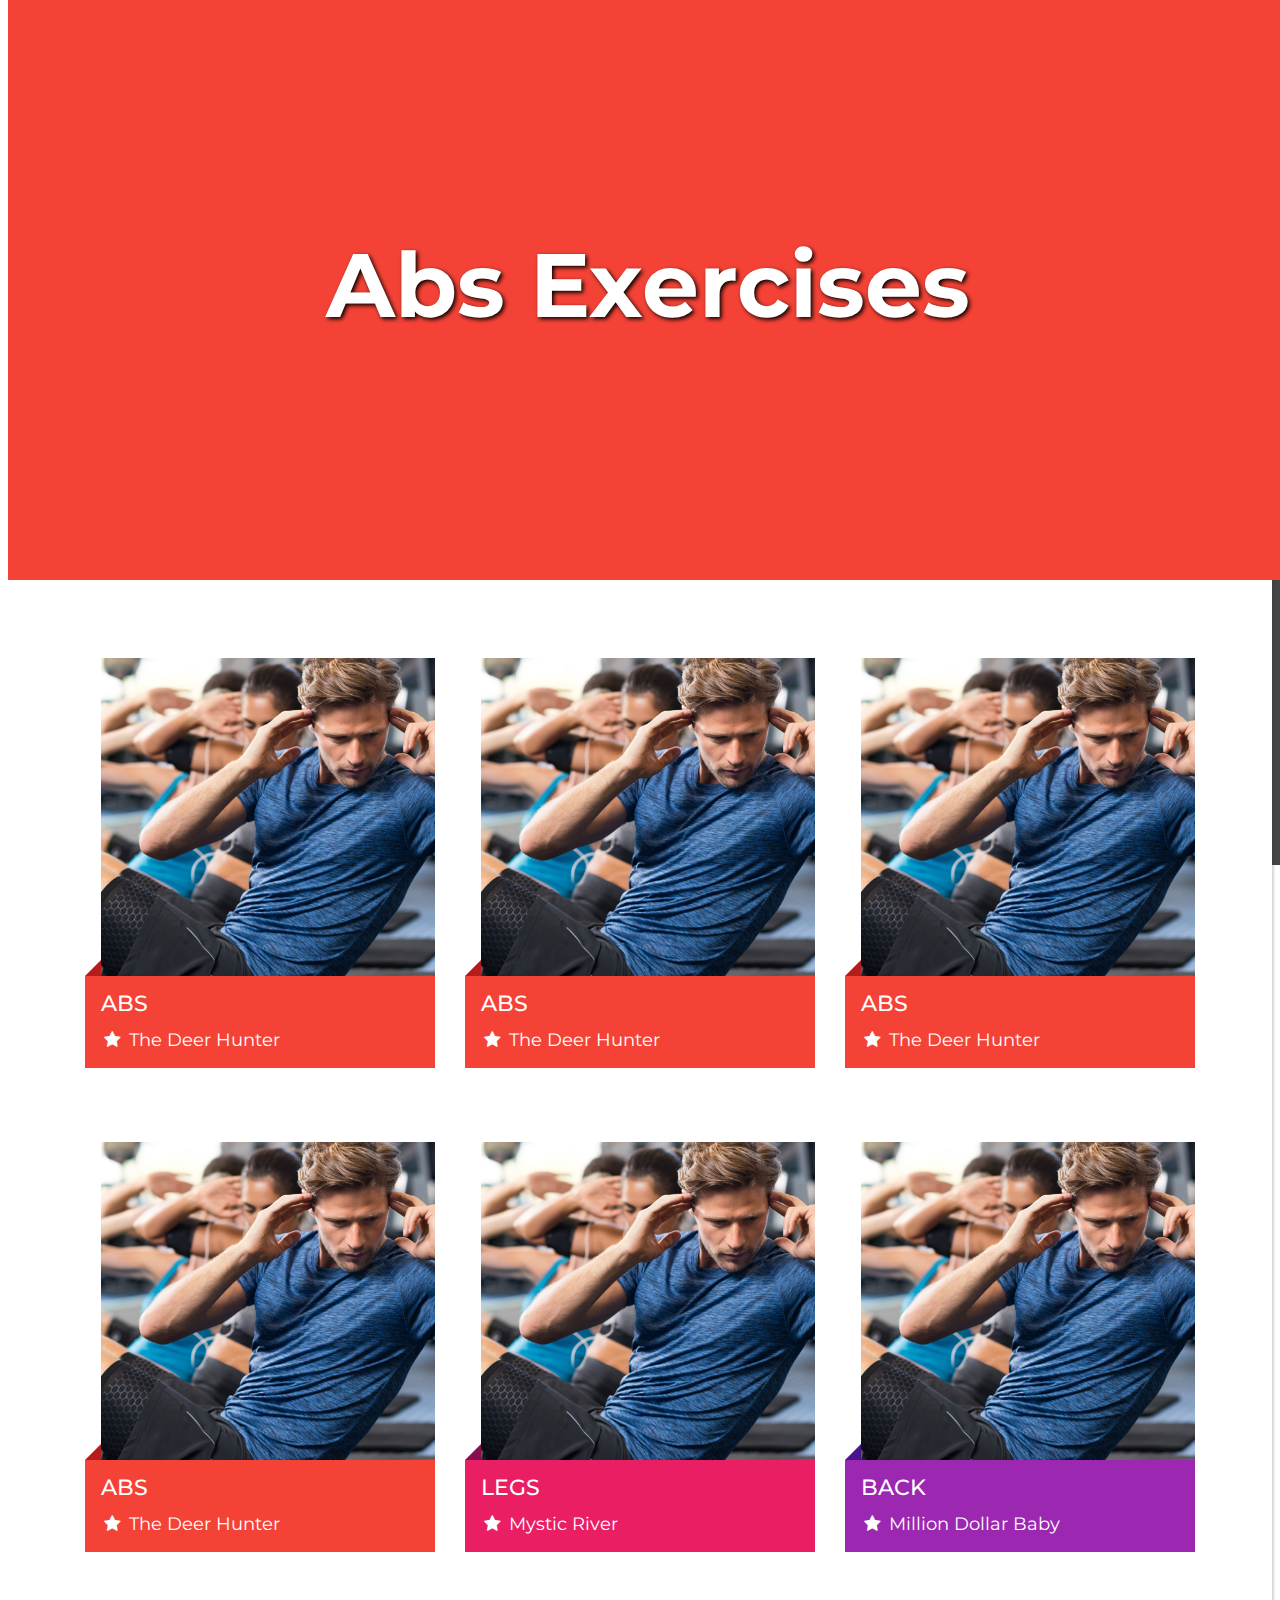
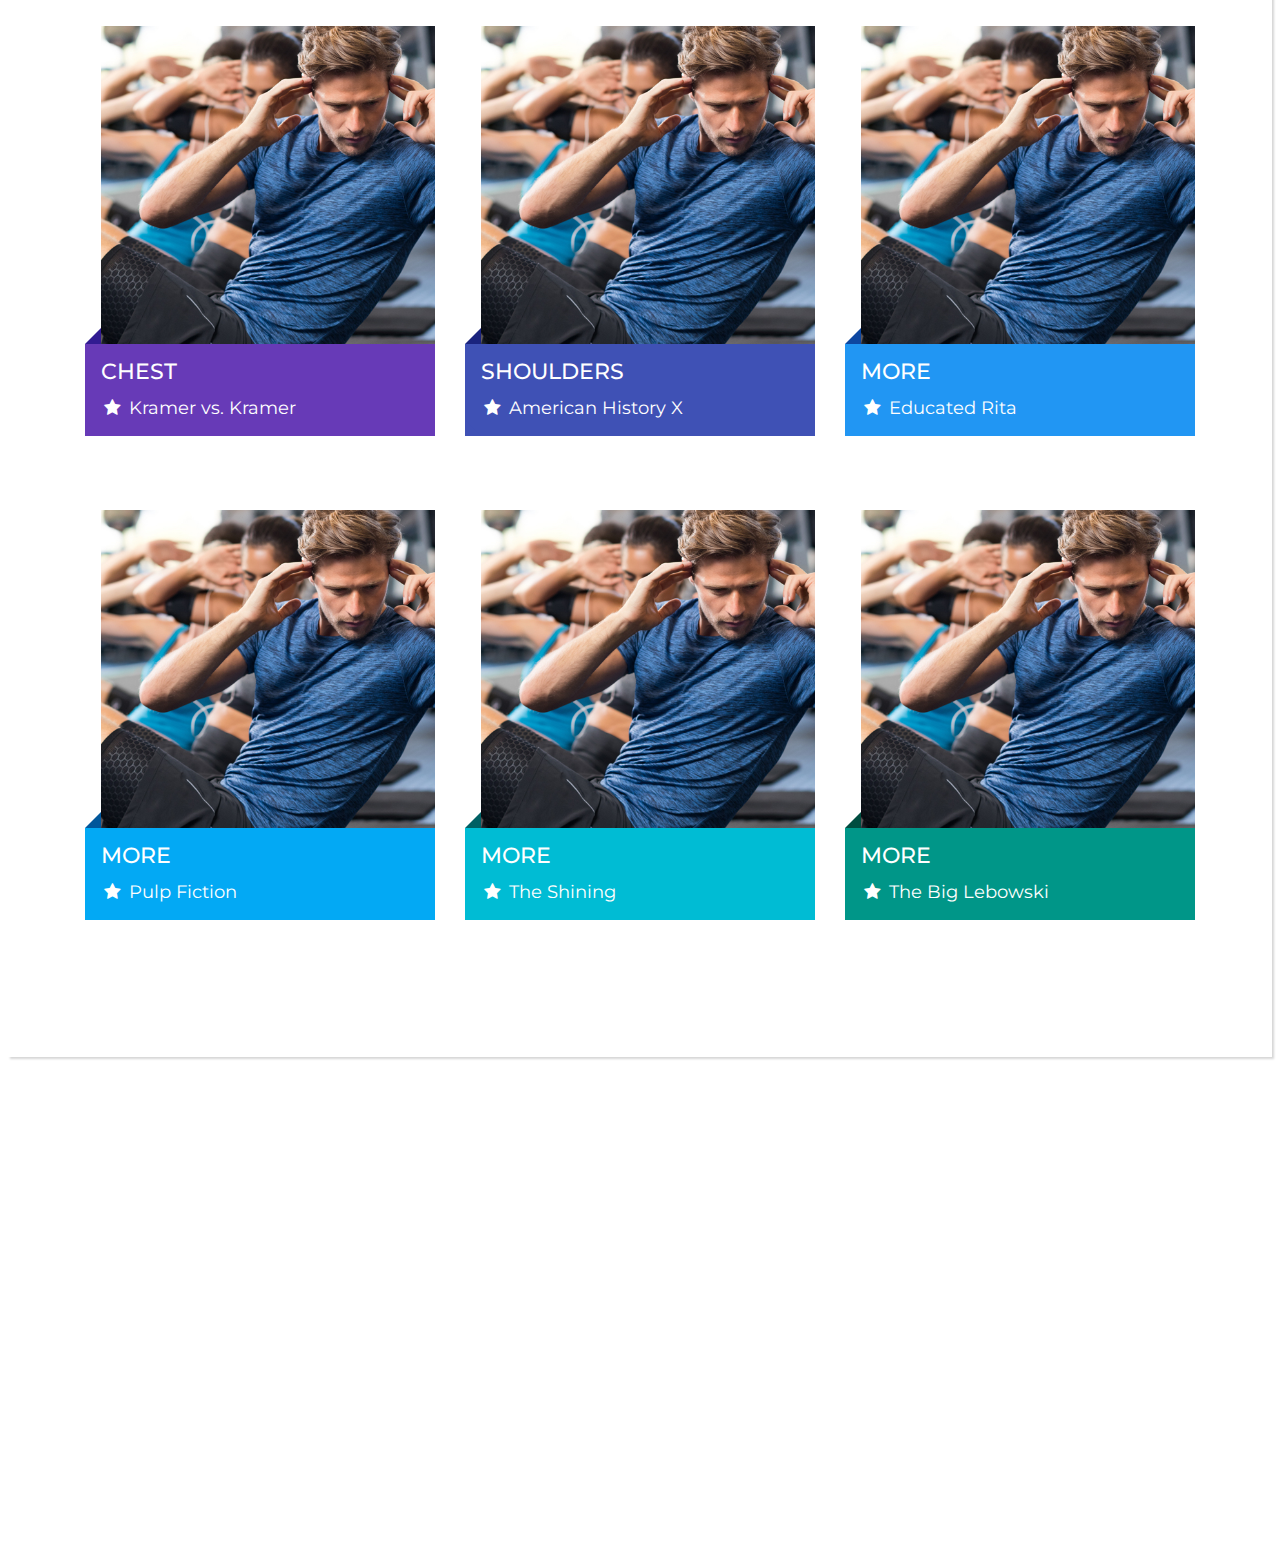
==== commit e616908d: "abs fix" ====
--- a/Pages/ABS.html
+++ b/Pages/ABS.html
@@ -11,6 +11,7 @@
     <link rel='stylesheet' href='../CSS/block-ex.css'>
     <link rel="stylesheet" href="../CSS/cards.css">
     <link rel="stylesheet" href="../CSS/footer.css">
+    <link rel="stylesheet" href="../CSS/test.css">
     <link href="https://unpkg.com/aos@2.3.1/dist/aos.css" rel="stylesheet">
 
 </head>
@@ -23,7 +24,7 @@
         <header class="main_h">
 
             <div class="row-nav">
-                <a class="logo" href="/Pages/ABS.html">LOGO</a>
+                <a class="logo" href="/index.html">LOGO</a>
 
                 <div class="mobile-toggle">
                     <span></span>
@@ -33,7 +34,7 @@
 
                 <nav>
                     <ul>
-                        <li><a href=".ABS">Section 01</a></li>
+                        <li><a href="#">ABS</a></li>
                         <li><a href=".sec02">Section 02</a></li>
                         <li><a href=".sec03">Section 03</a></li>
                         <li><a href=".sec04">Section 04</a></li>
@@ -44,14 +45,8 @@
             </div> <!-- / row -->
         </header>
         <!--HEADER+TITEL-->
-        <div class="hero hero-abs">
-
-            <h1><span></span> <br> ABS</h1>
-
-
-
-        </div>
-        <section class="top-color-abs">
+        <div id="header">Abs Exercises</div>
+        <section class="blank blank-top">
         </section>
 
         <section class="blank">
@@ -398,6 +393,7 @@
     <script>
         AOS.init();
     </script>
+    <script src="../JAVA/header.js"></script>
     <script src="../JAVA/cards.js"></script>
     <script src="../JAVA/hide.js"></script>
     <script src='https://cdnjs.cloudflare.com/ajax/libs/jquery/2.1.3/jquery.min.js'></script>
--- a/CSS/style.css
+++ b/CSS/style.css
@@ -215,12 +215,7 @@
   font-family: "Montserrat", sans-serif;
 }
 
-.hero-abs {
-
-  background: #333 url(/Sources/Pictures/abs2.png) fixed top;
-
-  background-size: 100%;
-}
+
 
 
 
--- a/CSS/test.css
+++ b/CSS/test.css
@@ -0,0 +1,30 @@
+#header {
+    background: #F44336 url(../Sources/Pictures/abs3.png) fixed top;
+    -webkit-background-size: cover;
+    -moz-background-size: cover;
+    background-size: cover;
+    padding: 230px 10px;
+    color: white;
+    text-shadow: 2px 2px 4px #000000;
+    text-align: center;
+    font-size: 90px;
+    font-weight: bold;
+    position: fixed;
+    top: 0;
+    width: 100%;
+    transition: 0.2s;
+    z-index: 500;
+    border-bottom: 10px solid #F44336;
+}
+
+.blank-top {
+    height: 550px;
+}
+
+@media only screen and (max-width: 766px) {
+    .blank-top {
+        height: 600px;
+    }
+
+
+}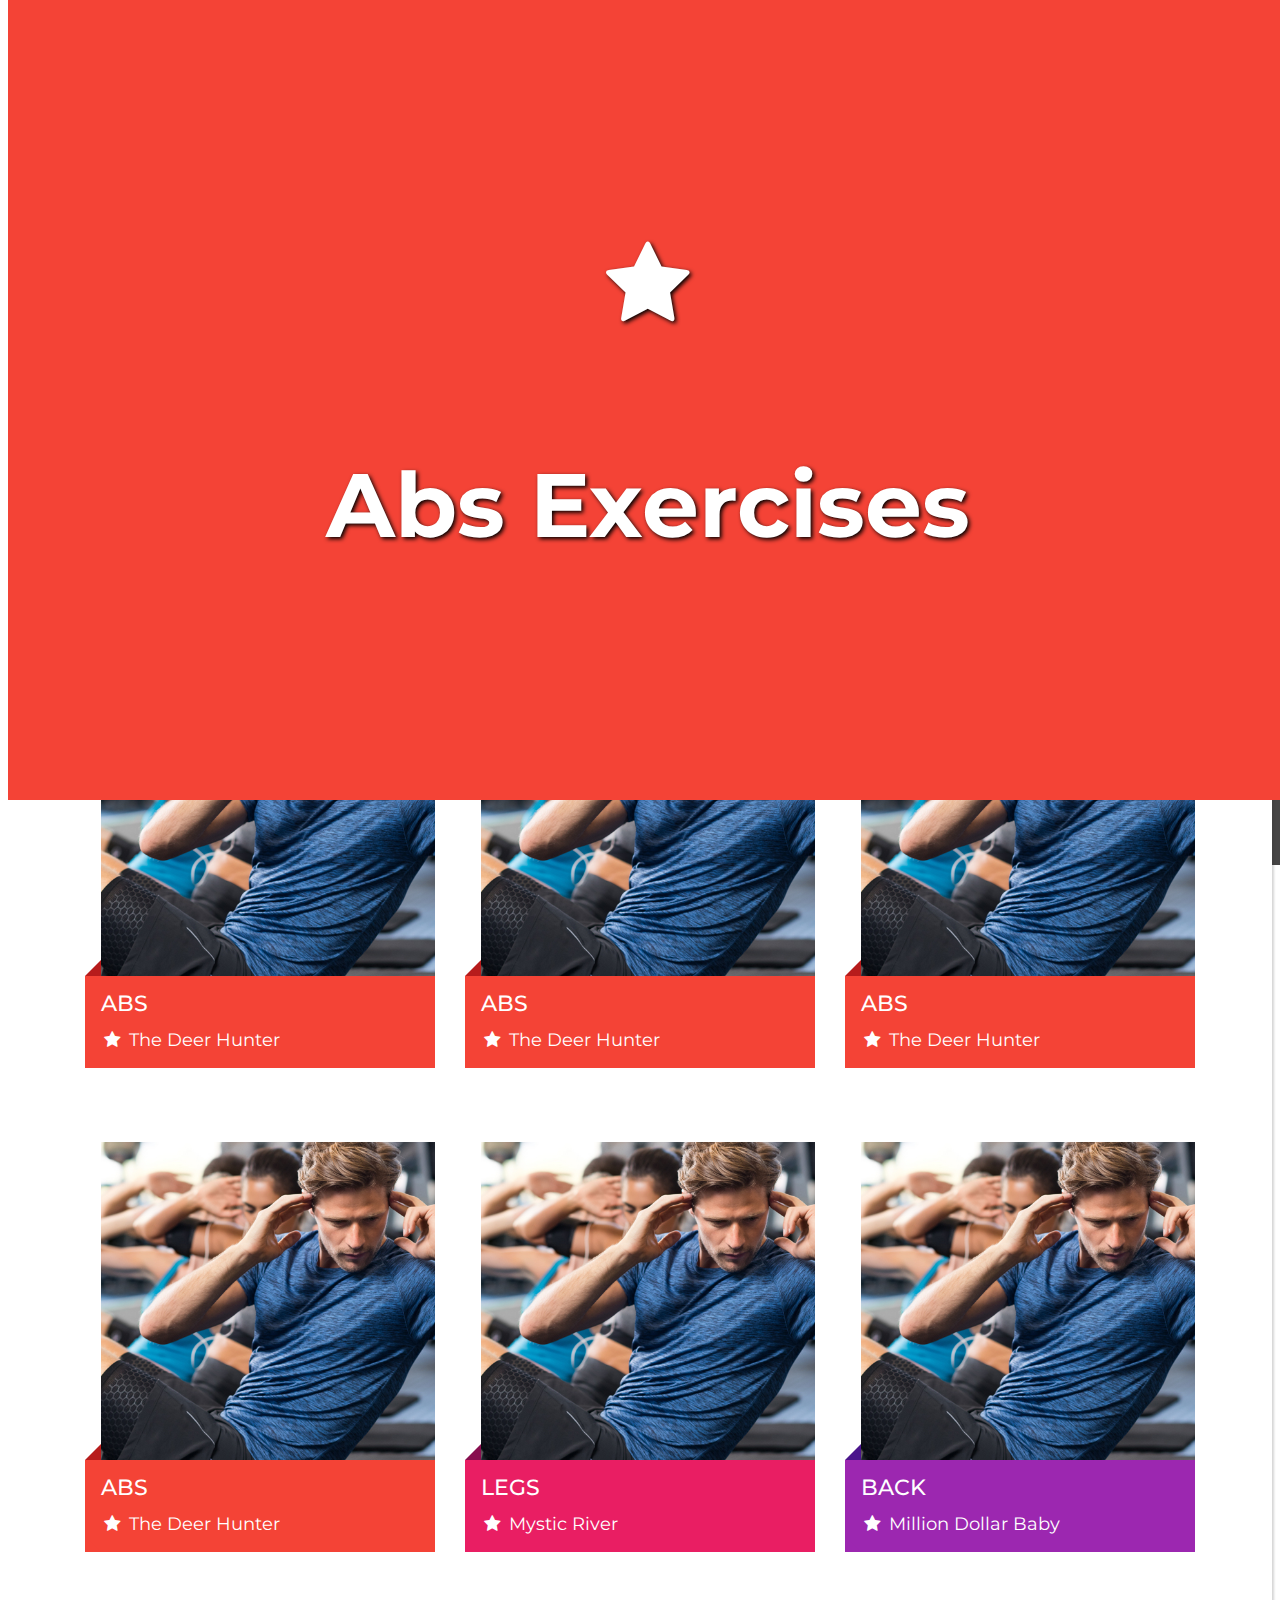
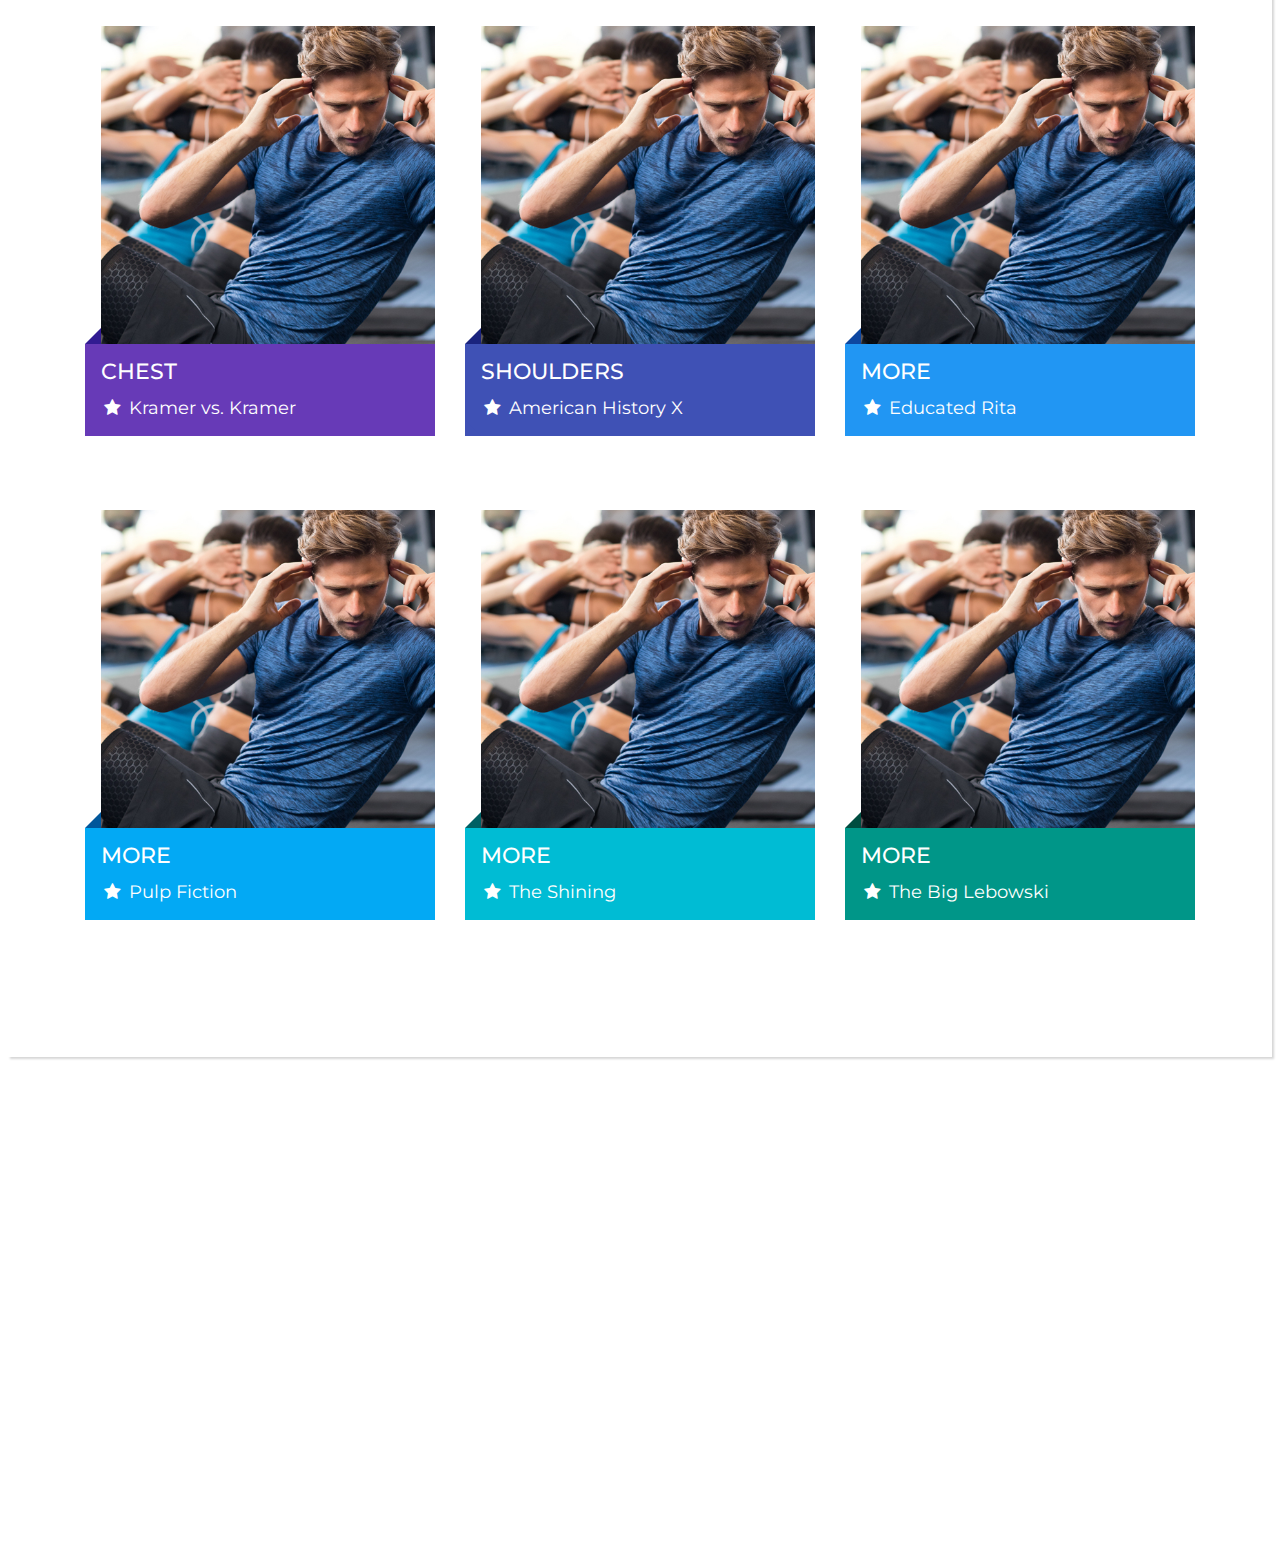
==== commit ad02fe20: "fix" ====
--- a/Pages/ABS.html
+++ b/Pages/ABS.html
@@ -45,7 +45,8 @@
             </div> <!-- / row -->
         </header>
         <!--HEADER+TITEL-->
-        <div id="header">Abs Exercises</div>
+        <div id="header"><i class="fa fa-fw fa-star"></i> <br> <br>
+            Abs Exercises</div>
         <section class="blank blank-top">
         </section>
 
--- a/CSS/test.css
+++ b/CSS/test.css
@@ -22,8 +22,14 @@
 }
 
 @media only screen and (max-width: 766px) {
+    #header {
+        background: #F44336 url(.) fixed top !important;
+        padding: 25px 10px 5px !important;
+        font-size: 30px !important;
+    }
+
     .blank-top {
-        height: 600px;
+        height: 100px;
     }
 
 
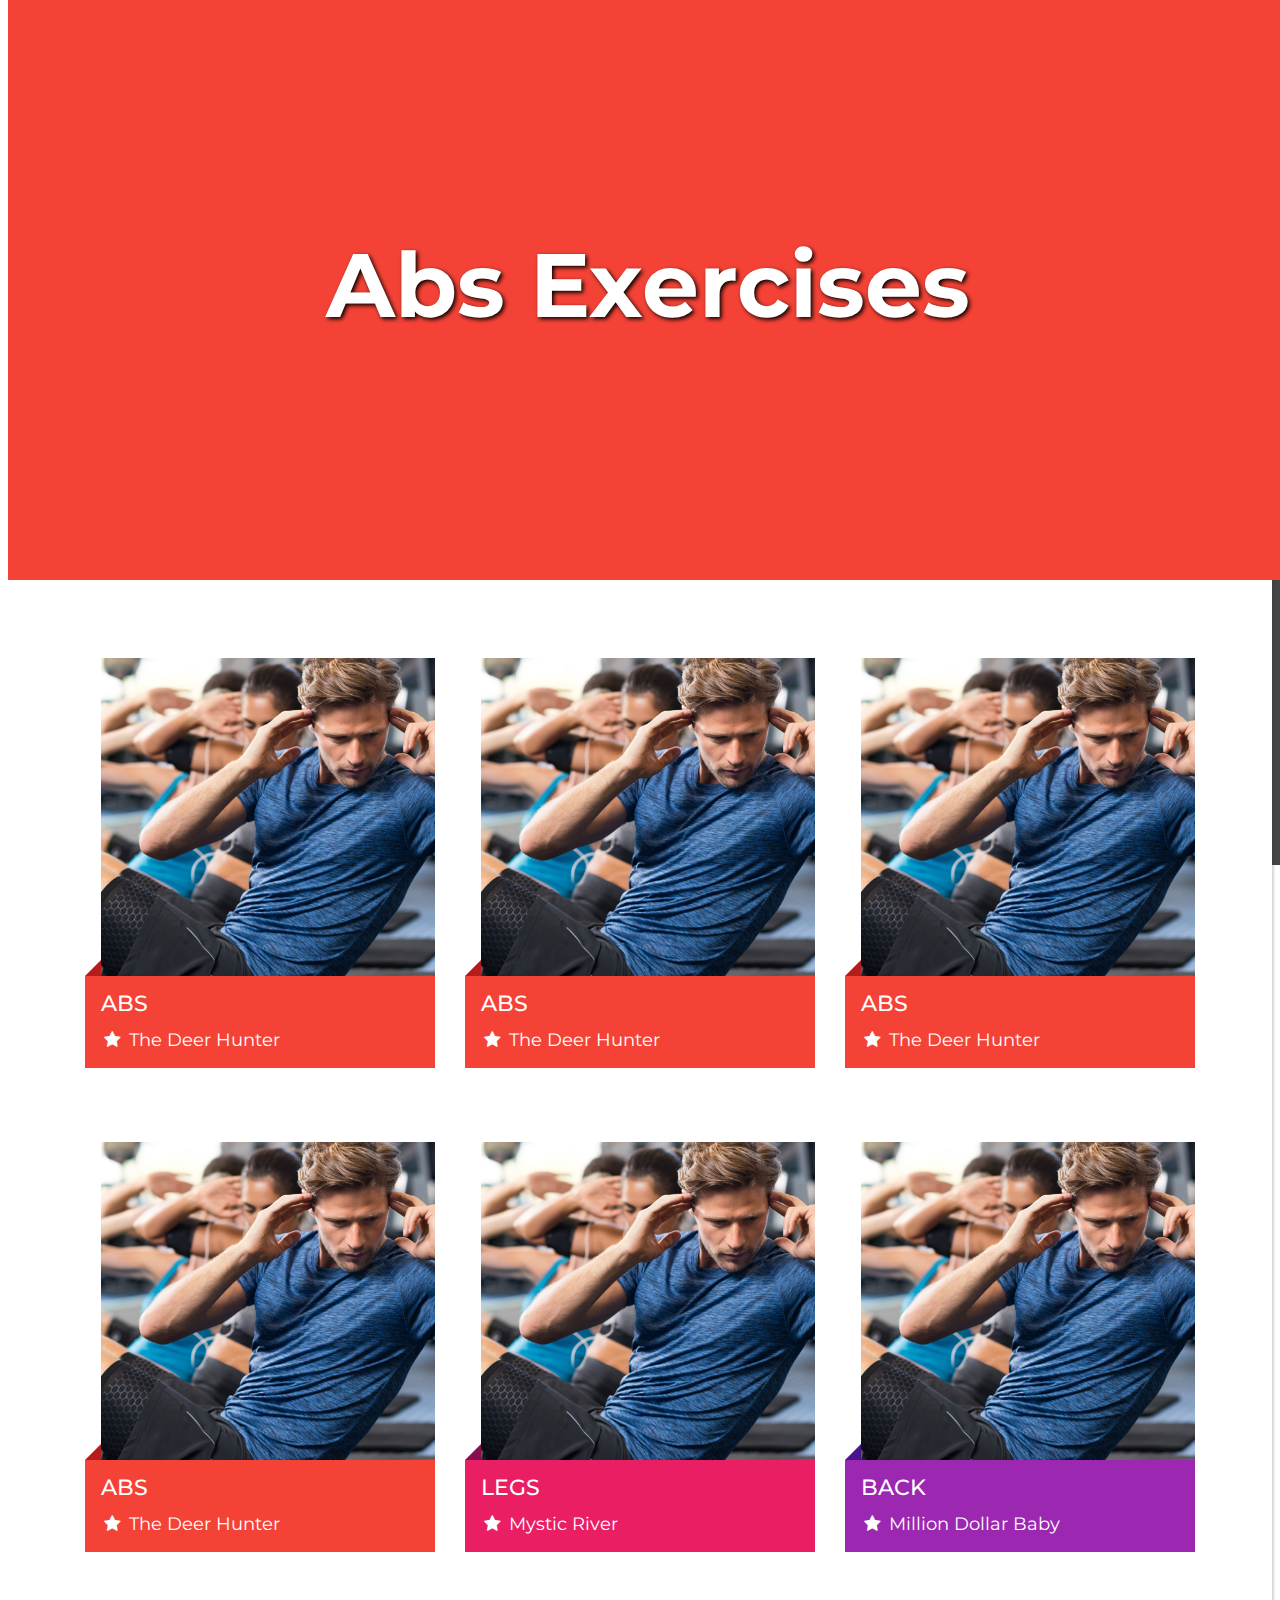
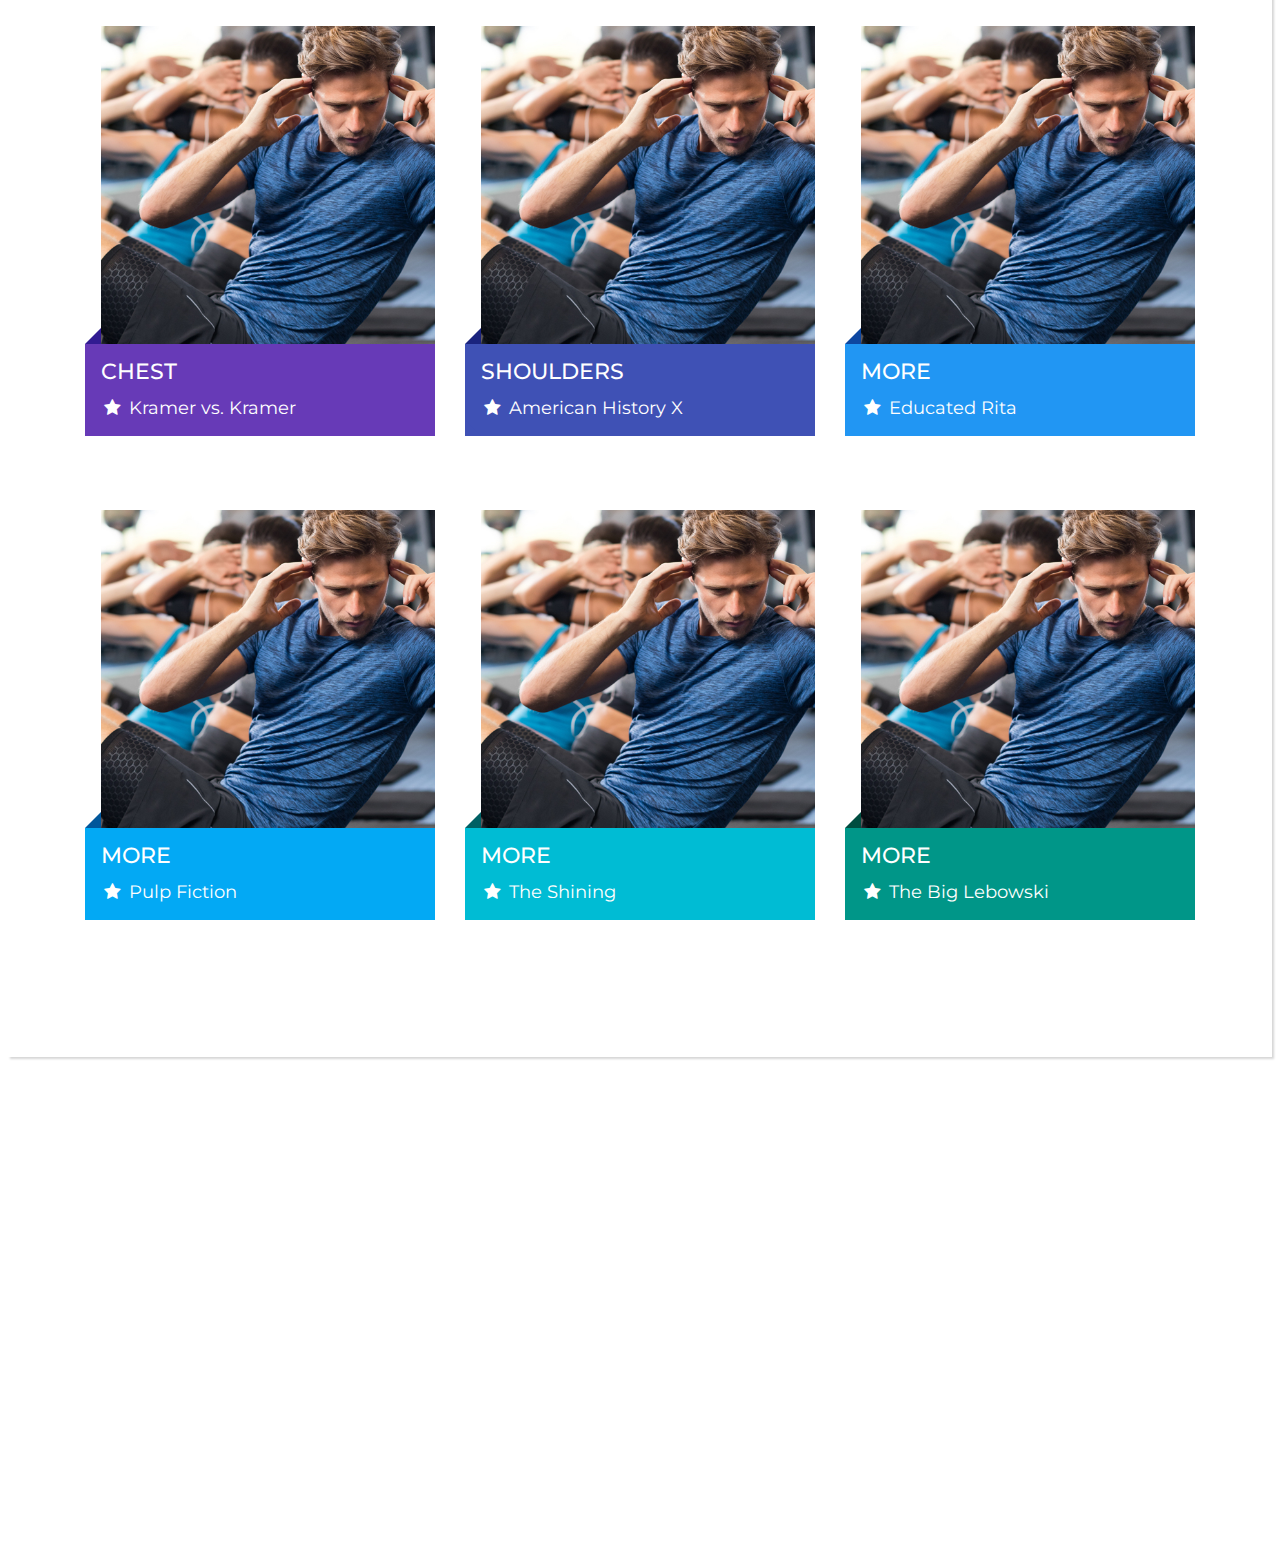
==== commit df7c9b72: "new solution" ====
--- a/Pages/ABS.html
+++ b/Pages/ABS.html
@@ -45,7 +45,7 @@
             </div> <!-- / row -->
         </header>
         <!--HEADER+TITEL-->
-        <div id="header"><i class="fa fa-fw fa-star"></i> <br> <br>
+        <div id="header">
             Abs Exercises</div>
         <section class="blank blank-top">
         </section>
--- a/CSS/style.css
+++ b/CSS/style.css
@@ -35,6 +35,16 @@
   top: 0px;
   border-bottom: 1px solid gainsboro;
   box-shadow: 0 1px 50px -2px gray;
+}
+
+@media only screen and (max-width: 766px) {
+  .main_h {
+    background-color: #fff;
+    opacity: 1;
+    top: 0px;
+    border-bottom: 1px solid gainsboro;
+    box-shadow: 0 1px 50px -2px gray;
+  }
 }
 
 .logo {
--- a/CSS/test.css
+++ b/CSS/test.css
@@ -24,7 +24,7 @@
 @media only screen and (max-width: 766px) {
     #header {
         background: #F44336 url(.) fixed top !important;
-        padding: 25px 10px 5px !important;
+        padding: 85px 10px 5px !important;
         font-size: 30px !important;
     }
 
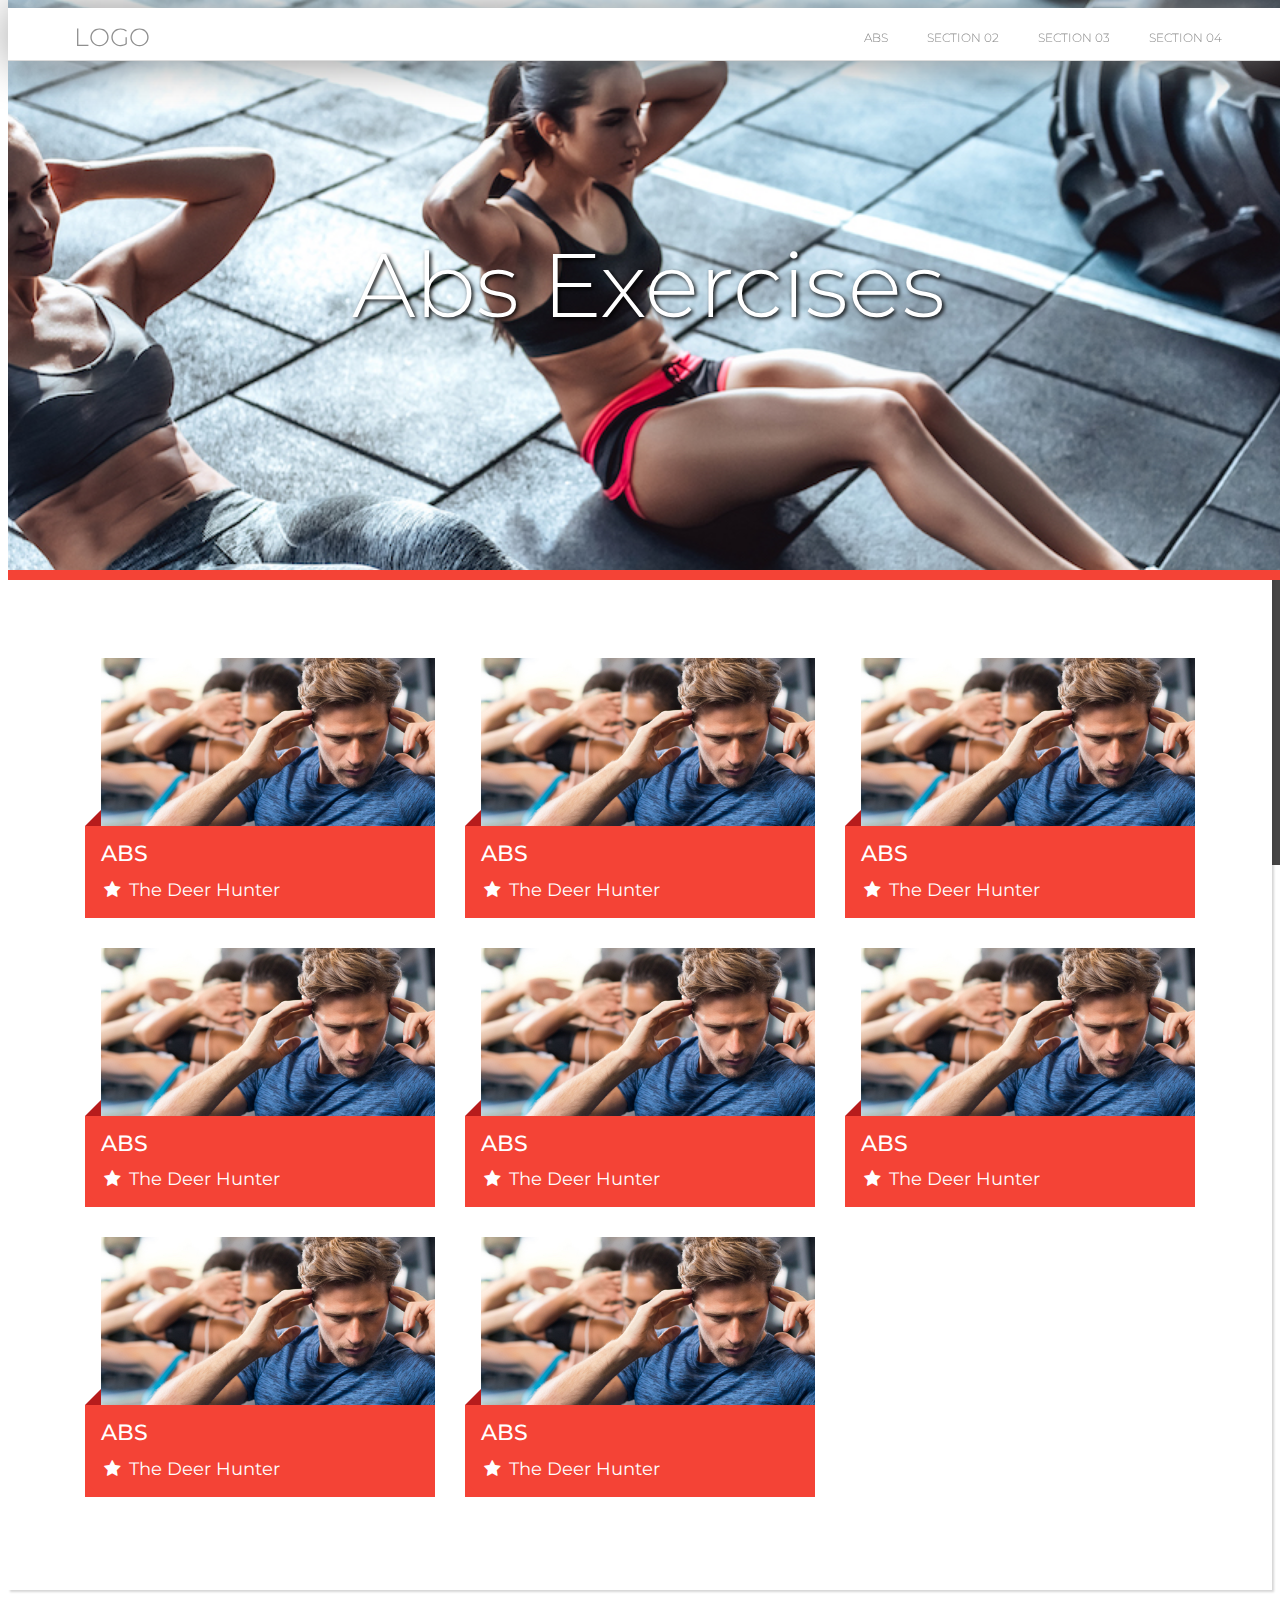
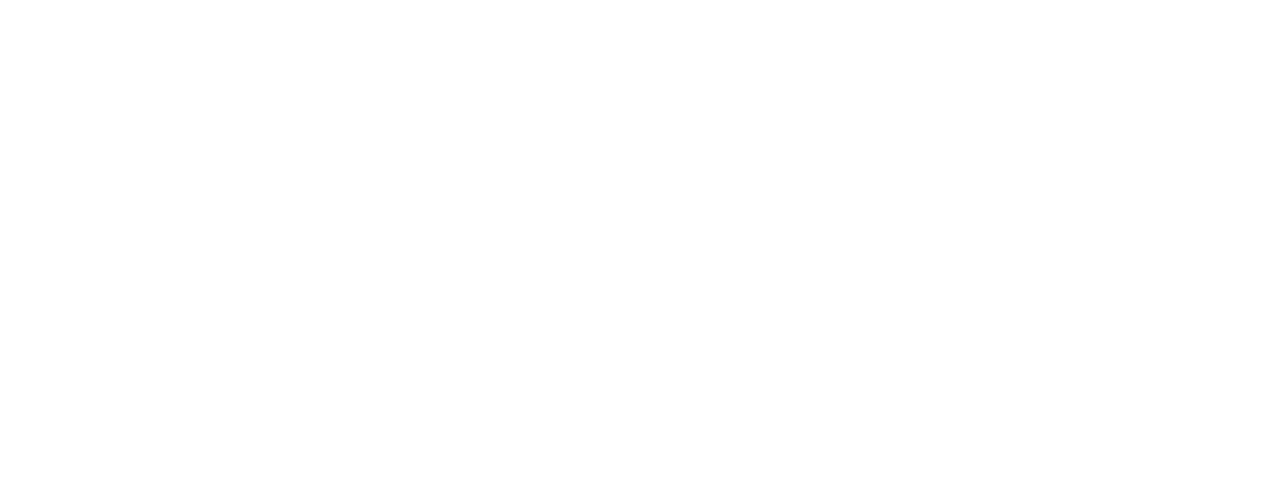
==== commit b3245c1f: "push header" ====
--- a/Pages/ABS.html
+++ b/Pages/ABS.html
@@ -132,144 +132,77 @@
                     </article>
                 </div>
                 <div class="col-md-4 col-sm-6 col-xs-12">
-                    <article class="material-card Pink">
-                        <h2>
-                            <span>LEGS</span>
-                            <strong>
-                                <i class="fa fa-fw fa-star"></i>
-                                Mystic River
-                            </strong>
-                        </h2>
-                        <div class="mc-content">
-                            <div class="img-container">
-                                <img class="img-responsive" src="../Sources/Pictures/abs.jpg">
-                            </div>
-
-                        </div>
-                    </article>
-                </div>
-                <div class="col-md-4 col-sm-6 col-xs-12">
-                    <article class="material-card Purple">
-                        <h2>
-                            <span>BACK</span>
-                            <strong>
-                                <i class="fa fa-fw fa-star"></i>
-                                Million Dollar Baby
-                            </strong>
-                        </h2>
-                        <div class="mc-content">
-                            <div class="img-container">
-                                <img class="img-responsive" src="../Sources/Pictures/abs.jpg">
-                            </div>
-
-                        </div>
-
-                    </article>
-                </div>
-                <div class="col-md-4 col-sm-6 col-xs-12">
-                    <article class="material-card Deep-Purple">
-                        <h2>
-                            <span>CHEST</span>
-                            <strong>
-                                <i class="fa fa-fw fa-star"></i>
-                                Kramer vs. Kramer
-                            </strong>
-                        </h2>
-                        <div class="mc-content">
-                            <div class="img-container">
-                                <img class="img-responsive" src="../Sources/Pictures/abs.jpg">
-                            </div>
-
-                        </div>
-
-                    </article>
-                </div>
-                <div class="col-md-4 col-sm-6 col-xs-12">
-                    <article class="material-card Indigo">
-                        <h2>
-                            <span>SHOULDERS</span>
-                            <strong>
-                                <i class="fa fa-fw fa-star"></i>
-                                American History X
-                            </strong>
-                        </h2>
-                        <div class="mc-content">
-                            <div class="img-container">
-                                <img class="img-responsive" src="../Sources/Pictures/abs.jpg">
-                            </div>
-
-                        </div>
-
-                    </article>
-                </div>
-                <div class="col-md-4 col-sm-6 col-xs-12">
-                    <article class="material-card Blue">
-                        <h2>
-                            <span>MORE</span>
-                            <strong>
-                                <i class="fa fa-fw fa-star"></i>
-                                Educated Rita
-                            </strong>
-                        </h2>
-                        <div class="mc-content">
-                            <div class="img-container">
-                                <img class="img-responsive" src="../Sources/Pictures/abs.jpg">
-                            </div>
-
-                        </div>
-
-                    </article>
-                </div>
-                <div class="col-md-4 col-sm-6 col-xs-12">
-                    <article class="material-card Light-Blue">
-                        <h2>
-                            <span>MORE</span>
-                            <strong>
-                                <i class="fa fa-fw fa-star"></i>
-                                Pulp Fiction
-                            </strong>
-                        </h2>
-                        <div class="mc-content">
-                            <div class="img-container">
-                                <img class="img-responsive" src="../Sources/Pictures/abs.jpg">
-                            </div>
-
-                        </div>
-
-                    </article>
-                </div>
-                <div class="col-md-4 col-sm-6 col-xs-12">
-                    <article class="material-card Cyan">
-                        <h2>
-                            <span>MORE</span>
-                            <strong>
-                                <i class="fa fa-fw fa-star"></i>
-                                The Shining
-                            </strong>
-                        </h2>
-                        <div class="mc-content">
-                            <div class="img-container">
-                                <img class="img-responsive" src="../Sources/Pictures/abs.jpg">
-                            </div>
-
-                        </div>
-                    </article>
-                </div>
-                <div class="col-md-4 col-sm-6 col-xs-12">
-                    <article class="material-card Teal">
-                        <h2>
-                            <span>MORE</span>
-                            <strong>
-                                <i class="fa fa-fw fa-star"></i>
-                                The Big Lebowski
-                            </strong>
-                        </h2>
-                        <div class="mc-content">
-                            <div class="img-container">
-                                <img class="img-responsive" src="../Sources/Pictures/abs.jpg">
-                            </div>
-
-                        </div>
+                    <article class="material-card Red">
+                        <h2>
+                            <span>ABS</span>
+                            <strong>
+                                <i class="fa fa-fw fa-star"></i>
+                                The Deer Hunter
+                            </strong>
+                        </h2>
+                        <div class="mc-content">
+                            <div class="img-container">
+                                <img class="img-responsive" src="../Sources/Pictures/abs.jpg">
+                            </div>
+                        </div>
+
+                    </article>
+                </div>
+                <div class="col-md-4 col-sm-6 col-xs-12">
+                    <article class="material-card Red">
+                        <h2>
+                            <span>ABS</span>
+                            <strong>
+                                <i class="fa fa-fw fa-star"></i>
+                                The Deer Hunter
+                            </strong>
+                        </h2>
+                        <div class="mc-content">
+                            <div class="img-container">
+                                <img class="img-responsive" src="../Sources/Pictures/abs.jpg">
+                            </div>
+                            <div class="mc-description">
+                                He has appeared in more than 100 films and television shows, including The Deer
+                                Hunter,
+                                Annie Hall, The Prophecy trilogy, The Dogs of War ...
+                            </div>
+                        </div>
+
+                    </article>
+                </div>
+                <div class="col-md-4 col-sm-6 col-xs-12">
+                    <article class="material-card Red">
+                        <h2>
+                            <span>ABS</span>
+                            <strong>
+                                <i class="fa fa-fw fa-star"></i>
+                                The Deer Hunter
+                            </strong>
+                        </h2>
+                        <div class="mc-content">
+                            <div class="img-container">
+                                <img class="img-responsive" src="../Sources/Pictures/abs.jpg">
+                            </div>
+                        </div>
+
+                    </article>
+                </div>
+                <div class="col-md-4 col-sm-6 col-xs-12">
+                    <article class="material-card Red">
+                        <h2>
+                            <span>ABS</span>
+                            <strong>
+                                <i class="fa fa-fw fa-star"></i>
+                                The Deer Hunter
+                            </strong>
+                        </h2>
+                        <div class="mc-content">
+                            <div class="img-container">
+                                <img class="img-responsive" src="../Sources/Pictures/abs.jpg">
+                            </div>
+                        </div>
+
+                    </article>
                 </div>
 
             </div>
--- a/CSS/style.css
+++ b/CSS/style.css
@@ -1,16 +1,16 @@
 .main_h {
   position: fixed;
   max-height: 70px;
-  z-index: 999;
+  z-index: 200;
   width: 100%;
   padding-top: 17px;
-  background: none;
+  background-color: #fff;
   overflow: hidden;
   -webkit-transition: all 0.3s;
   transition: all 0.3s;
-  opacity: 0;
-  top: -100px;
-  padding-bottom: 6px;
+  opacity: 1;
+  border-bottom: 1px solid gainsboro;
+  box-shadow: 0 1px 50px -2px gray;
   font-family: "Montserrat", sans-serif;
 }
 
@@ -44,6 +44,7 @@
     top: 0px;
     border-bottom: 1px solid gainsboro;
     box-shadow: 0 1px 50px -2px gray;
+    z-index: 550;
   }
 }
 
@@ -166,9 +167,7 @@
   text-decoration: none;
 }
 
-#myDIV {
-  display: none;
-}
+
 
 h1 {
   font-size: 30px;
@@ -202,25 +201,52 @@
   font-size: 16px;
   margin: 4px 2px;
   cursor: pointer;
+  transition: transform .2s;
+}
+
+.button:hover {
+  transform: scale(1.05);
 }
 
 .button-style {
-  background-color: rgba(255, 255, 255, 0);
-  color: white;
-  border: 2px solid #e7e7e7;
-  border-radius: 9px;
-}
+  background-color: rgb(255, 255, 255);
+  border-radius: 4px;
+}
+
+.button-abs {
+  text-decoration: none;
+  color: #F44336;
+}
+
+.button-legs {
+  text-decoration: none;
+  color: #E91E63;
+}
+
+.button-back {
+  text-decoration: none;
+  color: #3F51B5;
+}
+
+.button-chest {
+  text-decoration: none;
+  color: #2196F3;
+}
+
+
+
+
 
 .hero {
   position: relative;
-  background: #333 url(../Sources/Pictures/why-you-should-not-do-that-workout-1199x675.jpg) fixed top;
+  background: #333 url(../Sources/Pictures/why-you-should-not-do-that-workout-1199x675.jpg) fixed top no-repeat;
   -webkit-background-size: cover;
   -moz-background-size: cover;
-  background-size: 100%;
+  background-size: cover 700px;
   text-align: center;
   color: #fff;
   padding-top: 110px;
-  min-height: 500px;
+  min-height: 700px;
   letter-spacing: 2px;
   font-family: "Montserrat", sans-serif;
 }
@@ -230,17 +256,15 @@
 
 
 .hero h1 {
-  font-size: 50px;
+  font-size: 110px;
   line-height: 1.3;
-  text-shadow: black 2px 2px;
+  text-shadow: black 5px 5px 10px;
 }
 
 .hero h1 span {
-  font-size: 25px;
-  color: #e8f380;
-  border-bottom: 2px solid #e8f380;
-  padding-bottom: 12px;
-  line-height: 3;
+  font-size: 60px;
+  color: white;
+  text-shadow: black 5px 5px 10px;
 }
 
 .mouse {
@@ -249,7 +273,7 @@
   width: 26px;
   height: 46px;
   border-radius: 13px;
-  border: 2px solid #e8f380;
+  border: 2px solid #2196F3;
   bottom: 40px;
   position: absolute;
   left: 50%;
@@ -262,7 +286,7 @@
   width: 2px;
   height: 2px;
   border-radius: 4px;
-  background: #e8f380;
+  background: #2196F3;
   border: 1px solid transparent;
   -webkit-animation-duration: 1s;
   animation-duration: 1s;
@@ -274,9 +298,65 @@
   animation-name: scroll;
 }
 
+.button-header {
+  border: none;
+  color: white;
+  padding: 5px 20px;
+  text-align: center;
+  text-decoration: none;
+  display: inline-block;
+  font-size: 16px;
+  margin: 4px 2px;
+  cursor: pointer;
+  transition: transform .2s;
+  box-shadow: black 5px 5px 10px;;
+}
+
+.button-header:hover {
+  transform: scale(1.05);
+}
+
+.button-header-style {
+  background-color: #2196F3;
+  border-radius: 4px;
+}
+
+.button-header a {
+  color: white;
+}
+
+
 .blank {
   width: 100%;
   height: 100px;
+}
+
+@media only screen and (max-width: 766px) {
+  .hero {
+    position: relative;
+    background: #333 url(../Sources/Pictures/why-you-should-not-do-that-workout-1199x675.jpg) fixed top;
+    background-size: auto 600px;
+
+    text-align: center;
+    color: #fff;
+    padding-top: 80px;
+    min-height: 600px;
+    letter-spacing: 2px;
+    font-family: "Montserrat", sans-serif;
+  }
+
+  .hero h1 {
+    font-size: 65px;
+    line-height: 1;
+    text-shadow: black 5px 5px 10px;
+  }
+
+  .hero h1 span {
+    font-size: 35px;
+    text-shadow: black 5px 5px 10px;
+    padding-bottom: 25px;
+    line-height: 3;
+  }
 }
 
 @-webkit-keyframes scroll {
--- a/CSS/block-ex.css
+++ b/CSS/block-ex.css
@@ -114,7 +114,7 @@
 h1,
 h2,
 h3 {
-    margin-top: 20px;
+    margin-top: 80px;
     margin-bottom: 10px
 }
 
@@ -1285,4 +1285,13 @@
     .col-md-offset-0 {
         margin-left: 0
     }
+}
+
+
+
+
+@media only screen and (max-width: 766px) {
+    .col-xs-12 {
+        width: 100%
+    }
 }--- a/CSS/cards.css
+++ b/CSS/cards.css
@@ -30,6 +30,13 @@
 }
 
 .material-card {
+  position: relative;
+  height: 0;
+  padding-bottom: calc(200px - 16px);
+  margin-bottom: 6.6em;
+}
+
+.material-card-home {
   position: relative;
   height: 0;
   padding-bottom: calc(100% - 16px);
--- a/CSS/footer.css
+++ b/CSS/footer.css
@@ -50,7 +50,7 @@
 .border {
     height: 3px;
     width: 60px;
-    background: #fff;
+    background: #e8f380;
 }
 
 .footer ul {
--- a/CSS/test.css
+++ b/CSS/test.css
@@ -1,5 +1,5 @@
 #header {
-    background: #F44336 url(../Sources/Pictures/abs3.png) fixed top;
+    background: url(../Sources/Pictures/abs3.jpg) center top / cover fixed rgb(244, 67, 54);
     -webkit-background-size: cover;
     -moz-background-size: cover;
     background-size: cover;
@@ -8,12 +8,11 @@
     text-shadow: 2px 2px 4px #000000;
     text-align: center;
     font-size: 90px;
-    font-weight: bold;
     position: fixed;
     top: 0;
     width: 100%;
-    transition: 0.2s;
-    z-index: 500;
+    transition: 0.5s;
+    z-index: 40;
     border-bottom: 10px solid #F44336;
 }
 
@@ -25,7 +24,7 @@
     #header {
         background: #F44336 url(.) fixed top !important;
         padding: 85px 10px 5px !important;
-        font-size: 30px !important;
+        font-size: 20px !important;
     }
 
     .blank-top {
